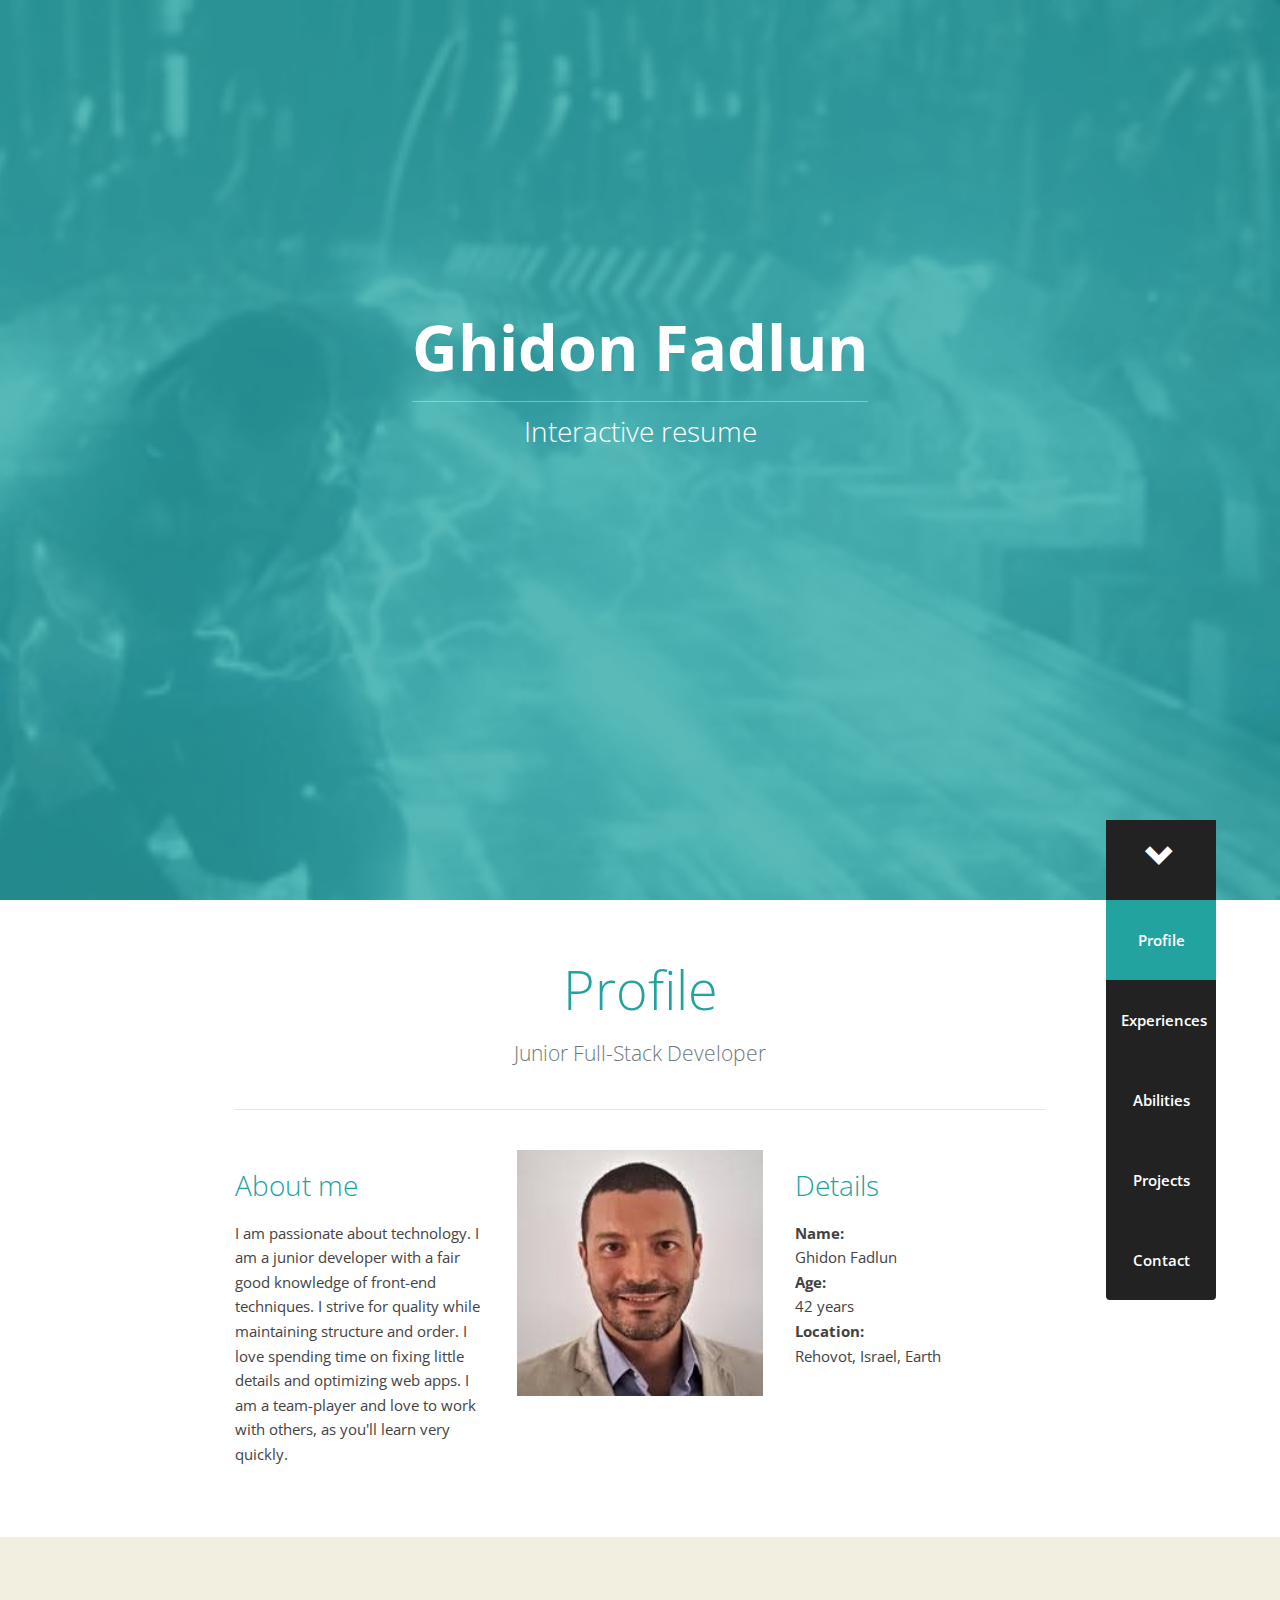
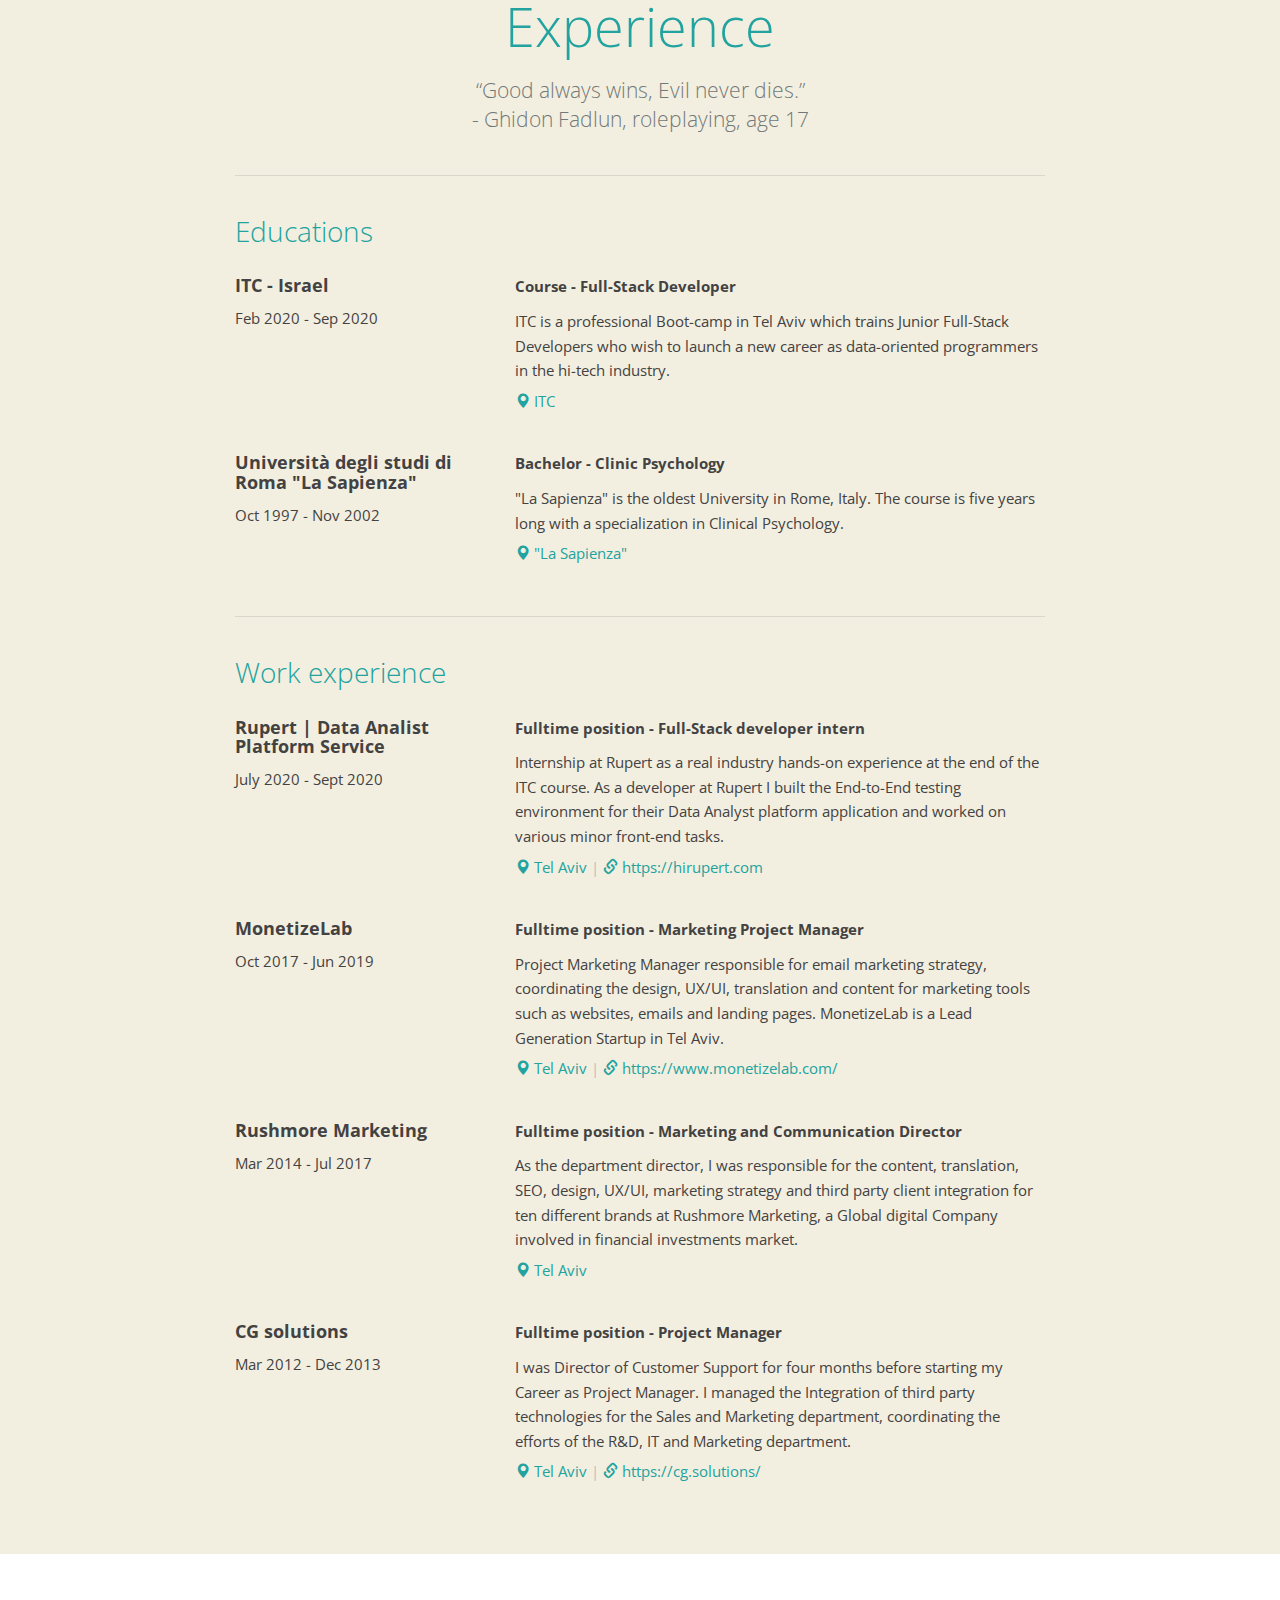
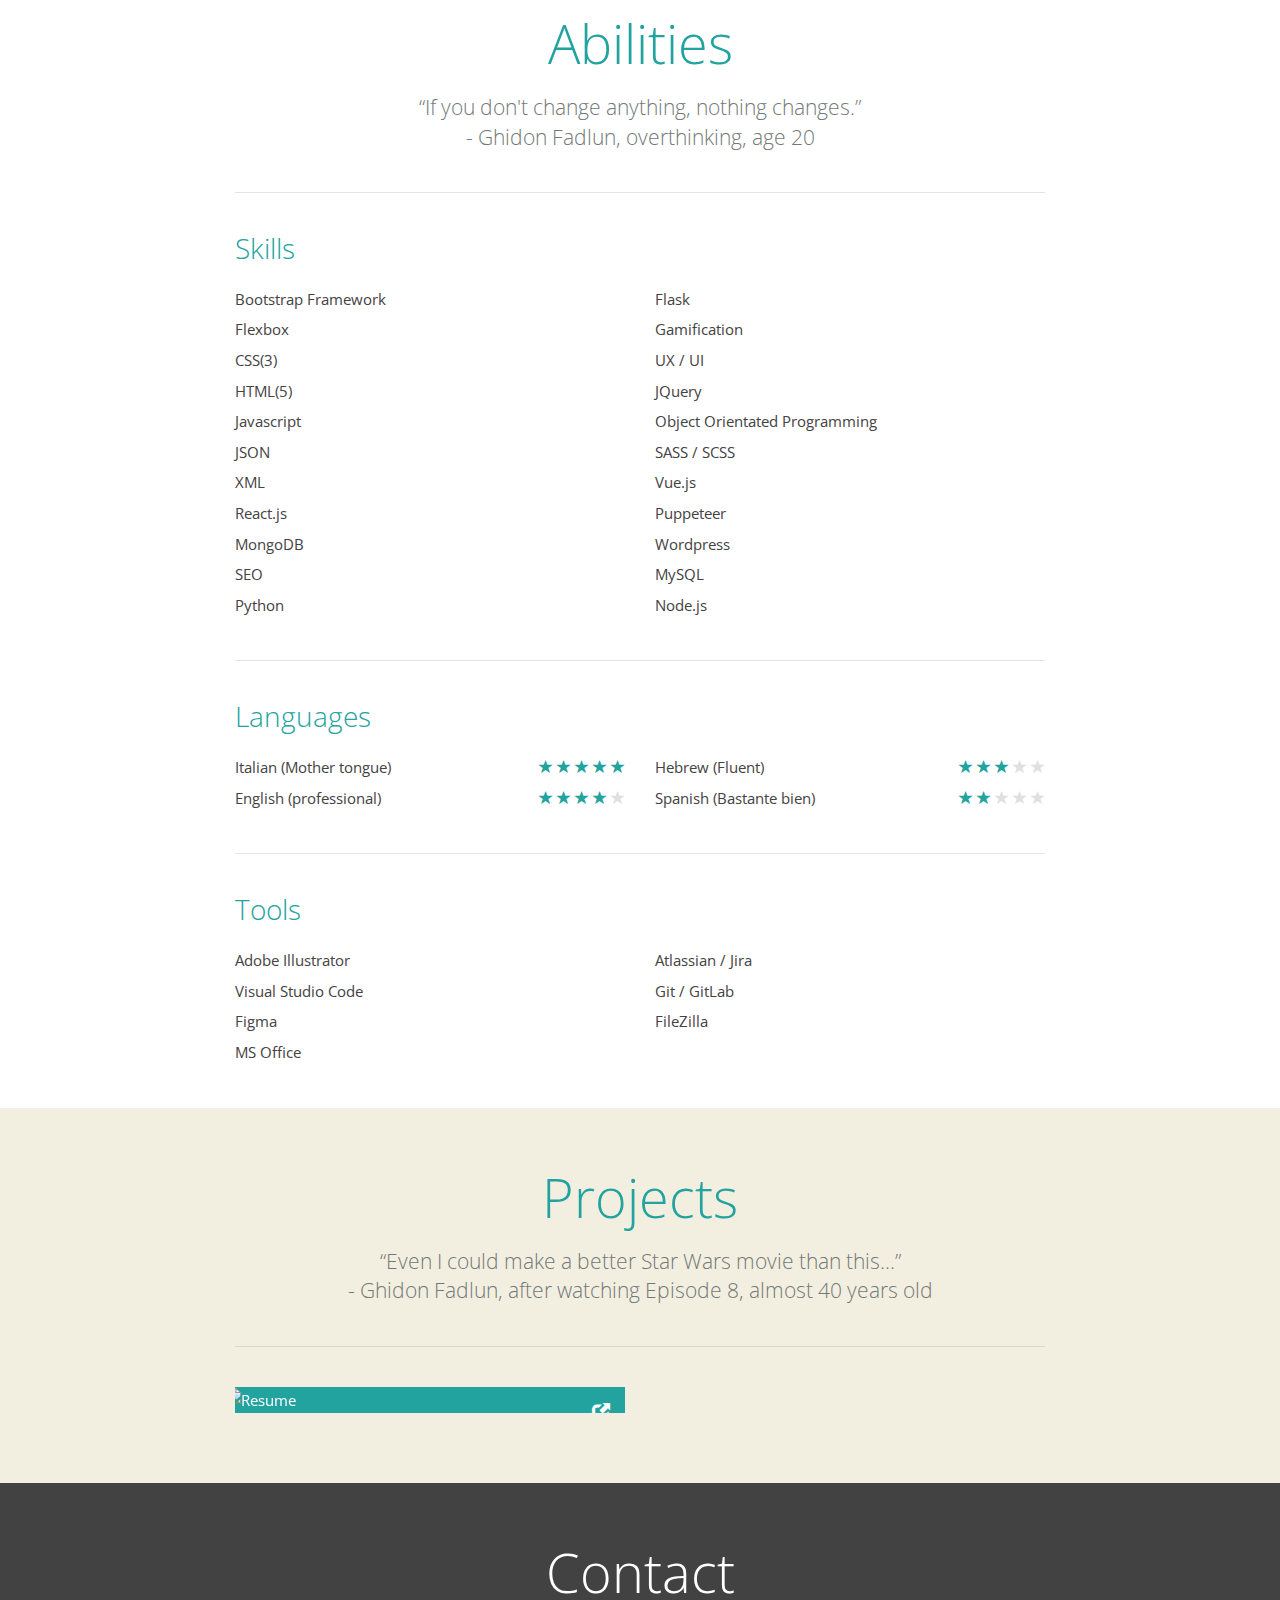
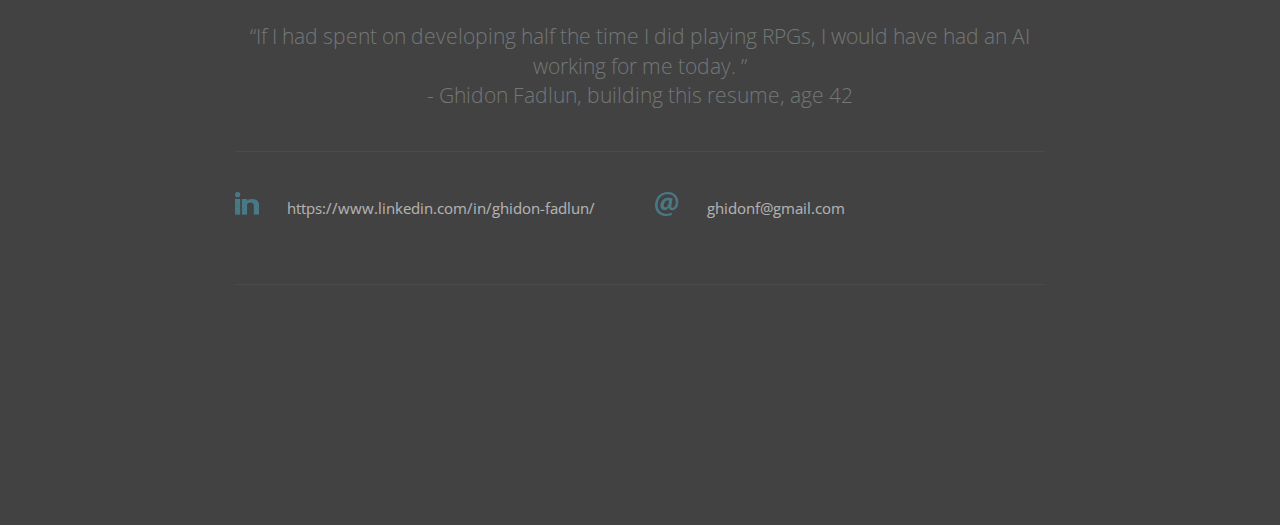
==== index.html @ 131c3e5d "removed self rating" ====
<!DOCTYPE html>
<html lang="en">
	<head>
		
		<meta http-equiv="content-type" content="text/html; charset=UTF-8" />
		<meta http-equiv="content-script-type" content="text/javascript" />
		<meta http-equiv="content-style-type" content="text/css" />
		<meta http-equiv="content-language" content="nl" />
		
		<meta name="viewport" content="width=device-width, initial-scale=1.0" />
		
		<meta name="author" content="Pascal van Gemert" />	
		<meta name="description" content="I'm Pascal van Gemert, a ninja webdeveloper / creative programmer with good knowledge of front-end technics." />
		<meta name="keywords" content="Pascal van Gemert, Interactive Resume, PHP programmer, Web developer, Startup, Interactive CV, Resume, CV, Whoopaa, HRMatches, Sanitairwinkel, Algorithms, PHP, MySQL, OOP" />
		<meta name="robots" content="index, follow" />
		<meta name="revisit-after" content="14 days" />
			
		<title>Ghidon - Full-Stack Developer - Interactive Resume</title>
		
		<!-- Bootstrap core CSS -->
		<link href="https://fonts.googleapis.com/css?family=Open+Sans:300,600,700" rel="stylesheet" type="text/css" />
		<link href="/css/bootstrap.min.css" rel="stylesheet" />
		<link href="/style.css" rel="stylesheet" />
		
		<link rel="shortcut icon" href="/favicon.ico" type="image/x-icon" />
		<link rel="icon" href="/favicon.ico" type="image/x-icon" />
		
		<!--[if lt IE 9]>
			<script src="/view/js/html5shiv.js"></script>
			<script src="/view/js/respond.min.js"></script>
		<![endif]-->
		
		
	</head>
	<body data-spy="scroll" data-target="#navbar-example">	 
		
			
		<div id="top" class="jumbotron" data-src="/images/D2Tc.gif" data-position="center right">
			<div class="container">
				<h1>Ghidon Fadlun</h1>
				<p class="lead">Interactive resume</p>
			</div>
			
			<div class="overlay"></div>
			
			<a href="#profile" class="scroll-down">	
				<span class="glyphicon glyphicon-chevron-down"></span>
			</a>
		</div>
		
		<nav class="navbar navbar-default" id="navbar-example" role="navigation">
			<!-- Brand and toggle get grouped for better mobile display -->
			<div class="navbar-header">
				<button type="button" class="navbar-toggle" data-toggle="collapse" data-target=".navbar-ex1-collapse">
					<span class="sr-only">Toggle navigation</span>
					<span class="icon-bar"></span>
					<span class="icon-bar"></span>
					<span class="icon-bar"></span>
				</button>
			</div>

			<!-- Collect the nav links, forms, and other content for toggling -->
			<div class="collapse navbar-collapse navbar-ex1-collapse">
				<ul class="nav navbar-nav">
					<li class="active"><a href="#profile">Profile</a></li>
					<li><a href="#experiences">Experiences</a></li>
					<li><a href="#abilities">Abilities</a></li>
										<li><a href="#projects">Projects</a></li>
					<li><a href="#contact">Contact</a></li>
				</ul>
			</div><!-- /.navbar-collapse -->
		</nav>
		
		<div class="background-white">
			<div id="profile" class="container">
				<h2>Profile</h2>
<p class="lead">Junior Full-Stack Developer</p>

<hr />

<div class="row">
	<div class="col-md-4">
		<h3>About me</h3>
		<p>
			I am passionate about technology. I am a junior developer with a fair good knowledge of front-end techniques. I strive for quality while maintaining structure and order. I love spending time on fixing little details and optimizing web apps. I am a team-player and love to work with others, as you'll learn very quickly.</p>
	</div>
	<div class="col-md-4 text-center">
		<img src="/images/Ghidon_Fadlun.png" alt="Ghidon Fadlun" width="246" height="246" />
	</div>
	<div class="col-md-4">
		<h3>Details</h3>
		<p>
			<strong>Name:</strong><br />
			Ghidon Fadlun<br />
			<strong>Age:</strong><br />
			42 years<br />
			<strong>Location:</strong><br />
			Rehovot, Israel, Earth		</p>
		
	</div>
</div>

			</div>	
		</div>	
		
		<div id="experiences" class="container">
			<h2>Experience</h2>
<p class="lead">
	&ldquo;Good always wins, Evil never dies.&rdquo;<br />- Ghidon Fadlun, roleplaying, age 17
</p>

<hr />

<!--<div class="alert alert-danger">
	<strong>Looking for an awesome new challenge somewhere in the neighborhood of Den Bosch or Amsterdam as a Creative PHP Web Developer. </strong>
</div>-->

<h3>Educations</h3>


<div class="experiences">

					
	<div class="experience row">
		<div class="col-md-4">
			<h4>ITC - Israel</h4>
			<p class="experience-period">
				Feb 2020				- 
				Sep 2020			</p>
		</div>
		<div class="col-md-8">
			<p>
				<strong>Course - Full-Stack Developer</strong>
				<span class="hidden-phone">
					ITC is a professional Boot-camp in Tel Aviv which trains Junior Full-Stack Developers who wish to launch a new career as data-oriented programmers in the hi-tech industry.</span>
				<span class="experience-details">
					<span class="location">
						<span class="glyphicon glyphicon-map-marker"></span>
						ITC					</span>
				</span>
			</p>
		</div>
	</div>
	
					
	<div class="experience row">
		<div class="col-md-4">
			<h4>Università degli studi di Roma "La Sapienza"</h4>
			<p class="experience-period">
				Oct 1997				- 
				Nov 2002			</p>
		</div>
		<div class="col-md-8">
			<p>
				<strong>Bachelor - Clinic Psychology</strong>
				<span class="hidden-phone">
                    "La Sapienza" is the oldest University in Rome, Italy. The course is five years long with a specialization in Clinical Psychology.
									</span>
				<span class="experience-details">
					<span class="location">
						<span class="glyphicon glyphicon-map-marker"></span>
						"La Sapienza"					</span>
				</span>
			</p>
		</div>
	</div>
	
</div>
	
	

<hr />

<h3>Work experience</h3>


<div class="experiences">

					
	<div class="experience row">
		<div class="col-md-4">
			<h4>Rupert | Data Analist Platform Service</h4>
			<p class="experience-period">
				July 2020				- 
				Sept 2020			</p>
		</div>
		<div class="col-md-8">
			<p>
				<strong>Fulltime position - Full-Stack developer intern</strong>
				<span class="hidden-phone">
					Internship at Rupert as a real industry hands-on experience at the end of the ITC course. As a developer at Rupert I built the End-to-End testing environment for their Data Analyst platform application and worked on various minor front-end tasks. 				</span>
				<span class="experience-details">
					<span class="location">
						<span class="glyphicon glyphicon-map-marker"></span>
						Tel Aviv					</span>
					
										
					<span class="seperator">|</span>
					<span class="link">
						<span class="glyphicon glyphicon-link"></span>
						<a href="https://hirupert.com" target="_blank">https://hirupert.com</a>
					</span>
					
										
				</span>
			</p>
		</div>
	</div>
	
					
	<div class="experience row">
		<div class="col-md-4">
			<h4>MonetizeLab</h4>
			<p class="experience-period">
				Oct 2017				- 
				Jun 2019			</p>
		</div>
		<div class="col-md-8">
			<p>
				<strong>Fulltime position - Marketing Project Manager</strong>
				<span class="hidden-phone">
					Project Marketing Manager responsible for email marketing strategy, coordinating the design, UX/UI, translation and content for marketing tools such as websites, emails and landing pages. MonetizeLab is a Lead Generation Startup in Tel Aviv.				</span>
				<span class="experience-details">
					<span class="location">
						<span class="glyphicon glyphicon-map-marker"></span>
						Tel Aviv					</span>
					
										
					<span class="seperator">|</span>
					<span class="link">
						<span class="glyphicon glyphicon-link"></span>
						<a href="https://www.monetizelab.com/" target="_blank">https://www.monetizelab.com/</a>
					</span>
					
										
				</span>
			</p>
		</div>
	</div>
	
					
	<div class="experience row">
		<div class="col-md-4">
			<h4>Rushmore Marketing</h4>
			<p class="experience-period">
				Mar 2014				- 
				Jul 2017			</p>
		</div>
		<div class="col-md-8">
			<p>
				<strong>Fulltime position - Marketing and Communication Director</strong>
				<span class="hidden-phone">
					As the department director, I was responsible for the content, translation, SEO, design, UX/UI, marketing strategy and third party client integration for ten different brands at Rushmore Marketing, a Global digital Company involved in financial investments market.				</span>
				<span class="experience-details">
					<span class="location">
						<span class="glyphicon glyphicon-map-marker"></span>
						Tel Aviv					</span>
					
										
					<!-- <span class="seperator">|</span>
					<span class="link">
						<span class="glyphicon glyphicon-link"></span>
						<a href="https://digital.caviarcontent.com/" target="_blank">https://digital.caviarcontent.com/</a>
					</span> -->
					
										
				</span>
			</p>
		</div>
	</div>

	<div class="experience row">
		<div class="col-md-4">
			<h4>CG solutions</h4>
			<p class="experience-period">
				Mar 2012				- 
				Dec 2013			</p>
		</div>
		<div class="col-md-8">
			<p>
				<strong>Fulltime position - Project Manager</strong>
				<span class="hidden-phone">
					I was Director of Customer Support for four months before starting my Career as Project Manager. I managed the Integration of third party technologies for the Sales and Marketing department, coordinating the efforts of the R&D, IT and Marketing department.			</span>
				<span class="experience-details">
					<span class="location">
						<span class="glyphicon glyphicon-map-marker"></span>
						Tel Aviv					</span>
					
										
					<span class="seperator">|</span>
					<span class="link">
						<span class="glyphicon glyphicon-link"></span>
						<a href="https://cg.solutions/" target="_blank">https://cg.solutions/</a>
					</span>
					
										
				</span>
			</p>
		</div>
	</div>


</div>
	
		</div>
		
		<div class="background-white">
			<div id="abilities" class="container">
				<h2>Abilities</h2>
<p class="lead">
	&ldquo;If you don't change anything, nothing changes.&rdquo;<br />- Ghidon Fadlun, overthinking, age 20
</p>

<hr />

<h3>Skills</h3>

<div class="row">

		
	<div class="col-md-6">
		<ul class="no-bullets">
		
				
			<li>
				<span class="ability-title">Bootstrap Framework</span>
				<!-- <span class="ability-score">
				
								
					<span class="glyphicon glyphicon-star filled"></span>
					
								
					<span class="glyphicon glyphicon-star filled"></span>
					
								
					<span class="glyphicon glyphicon-star filled"></span>
					
								
					<span class="glyphicon glyphicon-star filled"></span>
					
								
					<span class="glyphicon glyphicon-star filled"></span>
					
									
				</span> -->
			</li>

			<li>
				<span class="ability-title">Flexbox</span>
				<!-- <span class="ability-score">
				
								
					<span class="glyphicon glyphicon-star filled"></span>
					
								
					<span class="glyphicon glyphicon-star filled"></span>
					
								
					<span class="glyphicon glyphicon-star filled"></span>
					
								
					<span class="glyphicon glyphicon-star filled"></span>
					
								
					<span class="glyphicon glyphicon-star filled"></span>
					
									
				</span> -->
			</li>
			
					
				
			<li>
				<span class="ability-title">CSS(3)</span>
				<!-- <span class="ability-score">
				
								
					<span class="glyphicon glyphicon-star filled"></span>
					
								
					<span class="glyphicon glyphicon-star filled"></span>
					
								
					<span class="glyphicon glyphicon-star filled"></span>
					
								
					<span class="glyphicon glyphicon-star filled"></span>
					
								
					<span class="glyphicon glyphicon-star filled"></span>
					
									
				</span> -->
			</li>
			
					
				
			<li>
				<span class="ability-title">HTML(5)</span>
				<!-- <span class="ability-score">
				
								
					<span class="glyphicon glyphicon-star filled"></span>
					
								
					<span class="glyphicon glyphicon-star filled"></span>
					
								
					<span class="glyphicon glyphicon-star filled"></span>
					
								
					<span class="glyphicon glyphicon-star filled"></span>
					
								
					<span class="glyphicon glyphicon-star filled"></span>
					
									
				</span> -->
			</li>

			<li>
				<span class="ability-title">Javascript</span>
				<!-- <span class="ability-score">
				
								
					<span class="glyphicon glyphicon-star filled"></span>
					
								
					<span class="glyphicon glyphicon-star filled"></span>
					
								
					<span class="glyphicon glyphicon-star filled"></span>
					
								
					<span class="glyphicon glyphicon-star filled"></span>
					
								
					<span class="glyphicon glyphicon-star "></span>
					
									
				</span> -->
			</li>
			
					
				
			<li>
				<span class="ability-title">JSON</span>
				<!-- <span class="ability-score">
				
								
					<span class="glyphicon glyphicon-star filled"></span>
					
								
					<span class="glyphicon glyphicon-star filled"></span>
					
								
					<span class="glyphicon glyphicon-star filled"></span>
					
								
					<span class="glyphicon glyphicon-star filled"></span>
					
								
					<span class="glyphicon glyphicon-star "></span>
					
									
				</span> -->
			</li>
			
			<li>
				<span class="ability-title">XML</span>
				<!-- <span class="ability-score">
				
								
					<span class="glyphicon glyphicon-star filled"></span>
					
								
					<span class="glyphicon glyphicon-star filled"></span>
					
								
					<span class="glyphicon glyphicon-star filled"></span>
					
								
					<span class="glyphicon glyphicon-star filled"></span>
					
								
					<span class="glyphicon glyphicon-star "></span>
					
									
				</span> -->
			</li>	

			<li>
				<span class="ability-title">React.js</span>
				<!-- <span class="ability-score">
				
								
					<span class="glyphicon glyphicon-star filled"></span>
					
								
					<span class="glyphicon glyphicon-star filled"></span>
					
								
					<span class="glyphicon glyphicon-star filled"></span>
					
								
					<span class="glyphicon glyphicon-star filled"></span>
					
								
					<span class="glyphicon glyphicon-star "></span>
					
									
				</span> -->
			</li>

			<li>
				<span class="ability-title">MongoDB</span>
				<!-- <span class="ability-score">
				
								
					<span class="glyphicon glyphicon-star filled"></span>
					
								
					<span class="glyphicon glyphicon-star filled"></span>
					
								
					<span class="glyphicon glyphicon-star filled"></span>
					
								
					<span class="glyphicon glyphicon-star filled"></span>
					
								
					<span class="glyphicon glyphicon-star "></span>
					
									
				</span> -->
			</li>

			<li>
				<span class="ability-title">SEO</span>
				<!-- <span class="ability-score">
				
								
					<span class="glyphicon glyphicon-star filled"></span>
					
								
					<span class="glyphicon glyphicon-star filled"></span>
					
								
					<span class="glyphicon glyphicon-star filled"></span>
					
								
					<span class="glyphicon glyphicon-star filled"></span>
					
								
					<span class="glyphicon glyphicon-star "></span>
					
									
				</span> -->
			</li>
			
			<li>
				<span class="ability-title">Python</span>
				<!-- <span class="ability-score">
				
								
					<span class="glyphicon glyphicon-star filled"></span>
					
								
					<span class="glyphicon glyphicon-star filled"></span>
					
								
					<span class="glyphicon glyphicon-star filled"></span>
					
								
					<span class="glyphicon glyphicon-star filled"></span>
					
								
					<span class="glyphicon glyphicon-star "></span>
					
									
				</span> -->
			</li>

			
			
			
				
					
				
			
			
					
				
			
			
			
		</ul>
	</div>
	<div class="col-md-6">
		<ul class="no-bullets">
			
			<li>
				<span class="ability-title">Flask</span>
				<!-- <span class="ability-score">
				
								
					<span class="glyphicon glyphicon-star filled"></span>
					
								
					<span class="glyphicon glyphicon-star filled"></span>
					
								
					<span class="glyphicon glyphicon-star filled"></span>
					
								
					<span class="glyphicon glyphicon-star filled"></span>
					
								
					<span class="glyphicon glyphicon-star "></span>
					
									
				</span> -->
			</li>

			<li>
				<span class="ability-title">Gamification</span>
				<!-- <span class="ability-score">
				
								
					<span class="glyphicon glyphicon-star filled"></span>
					
								
					<span class="glyphicon glyphicon-star filled"></span>
					
								
					<span class="glyphicon glyphicon-star filled"></span>
					
								
					<span class="glyphicon glyphicon-star filled"></span>
					
								
					<span class="glyphicon glyphicon-star "></span>
					
									
				</span> -->
			</li>
			

			<li>
				<span class="ability-title">UX / UI</span>
				<!-- <span class="ability-score">
				
								
					<span class="glyphicon glyphicon-star filled"></span>
					
								
					<span class="glyphicon glyphicon-star filled"></span>
					
								
					<span class="glyphicon glyphicon-star filled"></span>
					
								
					<span class="glyphicon glyphicon-star filled"></span>
					
								
					<span class="glyphicon glyphicon-star "></span>
					
									
				</span> -->
			</li>
			
			<li>
				<span class="ability-title">JQuery</span>
				<!-- <span class="ability-score">
				
								
					<span class="glyphicon glyphicon-star filled"></span>
					
								
					<span class="glyphicon glyphicon-star filled"></span>
					
								
					<span class="glyphicon glyphicon-star filled"></span>
					
								
					<span class="glyphicon glyphicon-star "></span>
					
								
					<span class="glyphicon glyphicon-star "></span>
					
									
				</span> -->
			</li>
			
			
			

			<li>
				<span class="ability-title">Object Orientated Programming</span>
				<!-- <span class="ability-score">
				
								
					<span class="glyphicon glyphicon-star filled"></span>
					
								
					<span class="glyphicon glyphicon-star filled"></span>
					
								
					<span class="glyphicon glyphicon-star filled"></span>
					
								
					<span class="glyphicon glyphicon-star "></span>
					
								
					<span class="glyphicon glyphicon-star "></span>
					
									
				</span> -->
			</li>
			
					
				
			<li>
				<span class="ability-title">SASS / SCSS</span>
				<!-- <span class="ability-score">
				
								
					<span class="glyphicon glyphicon-star filled"></span>
					
								
					<span class="glyphicon glyphicon-star filled"></span>
					
								
					<span class="glyphicon glyphicon-star filled"></span>
					
								
					<span class="glyphicon glyphicon-star "></span>
					
								
					<span class="glyphicon glyphicon-star "></span>
					
									
				</span> -->
			</li>
			
			<li>
				<span class="ability-title">Vue.js</span>
				<!-- <span class="ability-score">
				
								
					<span class="glyphicon glyphicon-star filled"></span>
					
								
					<span class="glyphicon glyphicon-star filled"></span>
					
								
					<span class="glyphicon glyphicon-star filled"></span>
					
								
					<span class="glyphicon glyphicon-star "></span>
					
								
					<span class="glyphicon glyphicon-star "></span>
					
									
				</span> -->
			</li>
					
			<li>
				<span class="ability-title">Puppeteer</span>
				<!-- <span class="ability-score">
				
								
					<span class="glyphicon glyphicon-star filled"></span>
					
								
					<span class="glyphicon glyphicon-star filled"></span>
					
								
					<span class="glyphicon glyphicon-star "></span>
					
								
					<span class="glyphicon glyphicon-star "></span>
					
								
					<span class="glyphicon glyphicon-star "></span>
					
									
				</span> -->
			</li>	
		
			
				
			<li>
				<span class="ability-title">Wordpress</span>
				<!-- <span class="ability-score">
				
								
					<span class="glyphicon glyphicon-star filled"></span>
					
								
					<span class="glyphicon glyphicon-star filled"></span>
					
								
					<span class="glyphicon glyphicon-star "></span>
					
								
					<span class="glyphicon glyphicon-star "></span>
					
								
					<span class="glyphicon glyphicon-star "></span>
					
									
				</span> -->
			</li>
			
			
				
			

			<li>
				<span class="ability-title">MySQL</span>
				<!-- <span class="ability-score">
				
								
					<span class="glyphicon glyphicon-star filled"></span>
					
								
					<span class="glyphicon glyphicon-star filled"></span>
					
								
					<span class="glyphicon glyphicon-star "></span>
					
								
					<span class="glyphicon glyphicon-star "></span>
					
								
					<span class="glyphicon glyphicon-star "></span>
					
									
				</span> -->
			</li>

			<li>
				<span class="ability-title">Node.js</span>
				<!-- <span class="ability-score">
				
								
					<span class="glyphicon glyphicon-star filled"></span>
					
								
					<span class="glyphicon glyphicon-star filled"></span>
					
								
					<span class="glyphicon glyphicon-star "></span>
					
								
					<span class="glyphicon glyphicon-star "></span>
					
								
					<span class="glyphicon glyphicon-star "></span>
					
									
				</span> -->
			</li>
			
			
				
		</ul>
	</div>
	
		
</div>


<hr />

<h3>Languages</h3>

<div class="row">

		
	<div class="col-md-6">
		<ul class="no-bullets">
		
				
			<li>
				<span class="ability-title">Italian (Mother tongue)</span>
				<span class="ability-score">
				
								
					<span class="glyphicon glyphicon-star filled"></span>
					
								
					<span class="glyphicon glyphicon-star filled"></span>
					
								
					<span class="glyphicon glyphicon-star filled"></span>
					
								
					<span class="glyphicon glyphicon-star filled"></span>
					
								
					<span class="glyphicon glyphicon-star filled"></span>
					
									
				</span>
			</li>
			
					
				
			<li>
				<span class="ability-title">English (professional)</span>
				<span class="ability-score">
				
								
					<span class="glyphicon glyphicon-star filled"></span>
					
								
					<span class="glyphicon glyphicon-star filled"></span>
					
								
					<span class="glyphicon glyphicon-star filled"></span>
					
								
					<span class="glyphicon glyphicon-star filled"></span>
					
								
					<span class="glyphicon glyphicon-star "></span>
					
									
				</span>
			</li>
			
			 
			
		</ul>
	</div>
	<div class="col-md-6">
		<ul class="no-bullets">
			
					
				
			<li>
				<span class="ability-title">Hebrew (Fluent)</span>
				<span class="ability-score">
				
								
					<span class="glyphicon glyphicon-star filled"></span>
					
								
					<span class="glyphicon glyphicon-star filled"></span>
					
								
					<span class="glyphicon glyphicon-star filled"></span>
					
								
					<span class="glyphicon glyphicon-star "></span>
					
								
					<span class="glyphicon glyphicon-star "></span>
					
									
				</span>
			</li>
			
					
				
			<li>
				<span class="ability-title">Spanish (Bastante bien)</span>
				<span class="ability-score">
				
								
					<span class="glyphicon glyphicon-star filled"></span>
					
								
					<span class="glyphicon glyphicon-star filled"></span>
					
								
					<span class="glyphicon glyphicon-star "></span>
					
								
					<span class="glyphicon glyphicon-star "></span>
					
								
					<span class="glyphicon glyphicon-star "></span>
					
									
				</span>
			</li>
			
					
				
		</ul>
	</div>
	
		
</div>

<hr />

<h3>Tools</h3>

<div class="row">
		
	<div class="col-md-6">
		<ul class="no-bullets">
			
			<li>
				<span class="ability-title">Adobe Illustrator</span>
				<!-- <span class="ability-score">
				
								
					<span class="glyphicon glyphicon-star filled"></span>
					
								
					<span class="glyphicon glyphicon-star filled"></span>
					
								
					<span class="glyphicon glyphicon-star filled"></span>
					
								
					<span class="glyphicon glyphicon-star filled"></span>
					
								
					<span class="glyphicon glyphicon-star "></span>
					
									
				</span> -->
			</li>
				
			
			
			<li>
				<span class="ability-title">Visual Studio Code</span>
				<!-- <span class="ability-score">
				
								
					<span class="glyphicon glyphicon-star filled"></span>
					
								
					<span class="glyphicon glyphicon-star filled"></span>
					
								
					<span class="glyphicon glyphicon-star filled"></span>
					
								
					<span class="glyphicon glyphicon-star filled"></span>
					
								
					<span class="glyphicon glyphicon-star "></span>
					
									
				</span> -->
			</li>

			<li>
				<span class="ability-title">Figma</span>
				<!-- <span class="ability-score">
				
								
					<span class="glyphicon glyphicon-star filled"></span>
					
								
					<span class="glyphicon glyphicon-star filled"></span>
					
								
					<span class="glyphicon glyphicon-star filled"></span>
					
								
					<span class="glyphicon glyphicon-star filled"></span>
					
								
					<span class="glyphicon glyphicon-star "></span>
					
									
				</span> -->
			</li>
			
			<li>
				<span class="ability-title">MS Office</span>
				<!-- <span class="ability-score">
				
								
					<span class="glyphicon glyphicon-star filled"></span>
					
								
					<span class="glyphicon glyphicon-star filled"></span>
					
								
					<span class="glyphicon glyphicon-star filled"></span>
					
								
					<span class="glyphicon glyphicon-star filled"></span>
					
								
					<span class="glyphicon glyphicon-star "></span>
					
									
				</span> -->
			</li>
			
			 
			
		</ul>
	</div>
	<div class="col-md-6">
		<ul class="no-bullets">
			
					
				
			

			<li>
				<span class="ability-title">Atlassian / Jira</span>
				<!-- <span class="ability-score">
				
								
					<span class="glyphicon glyphicon-star filled"></span>
					
								
					<span class="glyphicon glyphicon-star filled"></span>
					
								
					<span class="glyphicon glyphicon-star filled"></span>
					
								
					<span class="glyphicon glyphicon-star filled"></span>
					
								
					<span class="glyphicon glyphicon-star "></span>
					
									
				</span> -->
			</li>

			<li>
				<span class="ability-title">Git / GitLab</span>
				<!-- <span class="ability-score">
				
								
					<span class="glyphicon glyphicon-star filled"></span>
					
								
					<span class="glyphicon glyphicon-star filled"></span>
					
								
					<span class="glyphicon glyphicon-star filled"></span>
					
								
					<span class="glyphicon glyphicon-star filled"></span>
					
								
					<span class="glyphicon glyphicon-star "></span>
					
									
				</span> -->
			</li>

			
			<li>
				<span class="ability-title">FileZilla</span>
				<!-- <span class="ability-score">
				
								
					<span class="glyphicon glyphicon-star filled"></span>
					
								
					<span class="glyphicon glyphicon-star filled"></span>
					
								
					<span class="glyphicon glyphicon-star filled"></span>
					
								
					<span class="glyphicon glyphicon-star "></span>
					
								
					<span class="glyphicon glyphicon-star "></span>
					
									
				</span> -->
			</li>
					
				
			
			
					
				
		</ul>
	</div>
	
	</div>			</div>
		</div>
		
				
		<div id="projects" class="container">
			<h2>Projects</h2>
<p class="lead">
	&ldquo;Even I could make a better Star Wars movie than this...&rdquo;<br />- Ghidon Fadlun, after watching Episode 8, almost 40 years old
</p>

<hr />


<div class="row">

		
	<div class="col-md-6 col-sm-12 col-xs-12">
		<figure class="effect">
			<img src="/images/Resume.png" alt="Resume" />
			
			<figcaption>
				<h3>This Resume</h3>
				<p>I needed an Interactive Resume, and here you have it.</p>
				<p><strong>Tags:</strong> <br />HTML, CSS, Bootstrap</p>
				<a href="https://ghidon-resume.netlify.app/" target="_blank">View more</a>
				<span class="icon">
					<span class="glyphicon glyphicon-new-window"></span>
				</span>
			</figcaption> 
		</figure>
	</div>

	

		
	

		
</div>
	
		</div>
		
		<div class="background-gray">
			<div id="contact" class="container">
				<h2>Contact</h2>
<p class="lead">
	&ldquo;If I had spent on developing half the time I did playing RPGs, I would have had an AI working for me today. &rdquo;<br />- Ghidon Fadlun, building this resume, age 42
</p>

<hr />

<div class="row">
	<div class="col-md-6">
		<ul class="no-bullets">
			
			<li>
				<a href="https://www.linkedin.com/in/ghidon-fadlun/" target="_blank">
					<span class="icon icon-linkedin"></span>
					https://www.linkedin.com/in/ghidon-fadlun/				</a>
			</li>
		</ul>
	</div>
	<div class="col-md-6">
		<ul class="no-bullets">
			<!--<li>
				<a href="javascript:void(0);">
					<span class="icon icon-skype"></span>
					pascalvgemert				</a>
			</li>-->
			<li>
				<a href="mailto:moc.liamg@fnodihg">
					<span class="icon icon-email"></span>
					<span style="unicode-bidi:bidi-override; direction: rtl;">
						moc.liamg@fnodihg				</span>
				</a>
			</li>
		</ul>
	</div>
</div>

<hr />

			</div>
		</div>
		
	<!-- /.modal -->		
		<!-- Bootstrap core JavaScript -->
		<script type="text/javascript" src="https://ajax.googleapis.com/ajax/libs/jquery/1.10.2/jquery.min.js"></script>
		<script type="text/javascript" src="/js/script.js"></script>
		<script type="text/javascript" src="/js/bootstrap.min.js"></script>
		
		
	
	</body>
</html>
---- style.css ----
html,
body {
  color: #434242;
  font-family: "Open Sans", sans-serif !important;
  height: 100%;
}

body {
  background: #f3efe0;
  font-size: 15px;
  line-height: 1.64;
}

h1,
h2,
h3,
h4,
h5,
h6,
.h1,
.h2,
.h3,
.h4,
.h5,
.h6,
strong,
b {
  font-family: "Open Sans", sans-serif !important;
  margin-bottom: 20px;
}

h1,
h4 {
  font-weight: 700;
  margin-bottom: 10px;
}

h2,
h3 {
  font-weight: 300;
  color: #22a39f;
}

h2 {
  font-size: 54px;
  text-align: center;
}

h3 {
  font-size: 28px;
}

p.lead {
  text-align: center;
  color: #727878;
}

p.lead a {
  color: #ffffff;
  text-decoration: underline;
}

p.lead a:hover {
  text-decoration: none;
}

ul.no-bullets {
  list-style-type: none;
  margin: 0px;
  padding: 0px;
}

hr {
  margin: 40px 0px;
  border-color: #727878;
  opacity: 0.2;
  filter: alpha(opacity=20);
}

.project-referal {
  margin-top: 40px;
}

.project-referal p {
  font-style: italic;
  color: #999999;
}

.btn-primary {
  background-color: #22a39f;
  border-color: #1c8784;
}

.btn-primary:hover {
  background-color: #1c8784;
  border-color: #1c8784;
}

.icon {
  display: inline-block;
  background: url(/images/linkedin.png) no-repeat;
  height: 32px;
  width: 32px;
}

.icon.icon-linkedin {
  background-position: 0px 0px;
}

.icon.icon-email {
  background: url(/images/email.png) no-repeat;
}

.jumbotron {
  background: no-repeat center right fixed url(/images/D2Tc.gif);
  -webkit-background-size: 100%;
  -moz-background-size: 100%;
  -o-background-size: 100%;
  background-size: 100%;
  -webkit-background-size: cover;
  -moz-background-size: cover;
  -o-background-size: cover;
  background-size: cover;
  -ms-filter: "progid:DXImageTransform.Microsoft.AlphaImageLoader(src='/images/D2Tc.gif', sizingMethod='scale')";
  filter: progid: DXImageTransform.Microsoft.AlphaImageLoader(src='/images/D2Tc.gif', sizingMethod='scale');
  margin-bottom: 0px;
  padding: 0px;
}

/*.jumbotron:before { 
	border: 1px solid #FFFFFF;
	bottom: 30px;
	content: "";
	left: 30px;
	position: absolute;
	right: 30px;
	top: 30px;
}*/

.jumbotron .overlay {
  background-color: #22a39f;
  position: absolute;
  top: 0px;
  bottom: 0px;
  left: 0px;
  right: 0px;
  opacity: 0.75;
  filter: alpha(opacity=75);
  z-index: 2;
}

.jumbotron .container {
  position: relative;
  top: 28%;
  z-index: 4;
  text-align: center;
}

.jumbotron .container > * {
  text-align: center;
  color: #ffffff;
}

.jumbotron .container h1 {
  padding-bottom: 20px;
  border-bottom: 1px solid #ffffff;
  border-bottom-color: rgba(255, 255, 255, 0.35);
  display: inline-block;
}

.jumbotron .container .lead {
  font-size: 28px;
}

.jumbotron .scroll-down {
  height: 80px;
  width: 110px;
  display: block;
  position: absolute;
  bottom: 0px;
  right: 5%;
  background-color: #222222;
  text-align: center;
  z-index: 6;
}

.jumbotron .scroll-down .glyphicon {
  color: #ffffff;
  font-size: 30px;
  padding-right: 2px;
  padding-top: 20px;
  animation-name: wiggle;
  animation-duration: 1.2s;
  animation-timing-function: linear;
  animation-iteration-count: infinite;
  animation-direction: normal;
}

.jumbotron .scroll-down:hover .glyphicon {
  padding-top: 25px;
}

.navbar {
  border: 0px;
  background-color: #222222;
  position: absolute;
  top: 100%;
  right: 5%;
  width: 110px;
  z-index: 999;
}

.navbar .navbar-collapse {
  padding: 0px;
  max-height: none;
}

.navbar .navbar-nav {
  float: none;
}

.navbar-nav {
  margin: 0px;
}

.navbar .nav > li {
  display: block;
  float: none;
  height: 80px;
}

.navbar .nav > li a {
  display: block;
  height: 80px;
  text-align: center;
  padding-top: 30px;
  font-weight: 600;
  color: #ffffff;
}

.navbar .nav > li a:hover,
.navbar .nav > li a:focus {
  color: #999999;
}

.navbar-default .navbar-nav > .active > a,
.navbar-default .navbar-nav > .active > a:hover,
.navbar-default .navbar-nav > .active > a:focus {
  background: #22a39f;
  color: #ffffff;
}

.navbar-default .navbar-toggle:hover .icon-bar,
.navbar-default .navbar-toggle:focus .icon-bar {
  background: #222222;
}

.fixed .navbar {
  position: fixed;
  top: 60px;
}

.background-white {
  background: #ffffff;
}

.background-gray {
  background: #434242;
}

.container {
  max-width: 1280px;
  padding: 40px 180px;
}

#profile .row > div {
  margin-bottom: 20px;
}

#profile .row > div img {
  width: 100%;
  max-width: 246px;
  height: auto;
}

#experiences .experience {
  margin-bottom: 20px;
}

#experiences .experience p > strong {
  display: block;
  padding-top: 8px;
  margin-bottom: 10px;
}

#experiences .experience .experience-details {
  display: block;
  margin-top: 6px;
}

#experiences .experience .experience-details * {
  color: #22a39f;
}

#experiences .experience .experience-details .seperator {
  color: #bcbcbc;
}

#abilities ul > li {
  min-height: 30px;
  padding: 3px 0px;
}

#abilities ul > li:hover {
  background: #f2f2f2;
}

#abilities ul > li .ability-title {
  display: inline-block;
  width: 60%;
}

#abilities ul > li .ability-score {
  float: right;
}

#abilities ul > li .ability-score .glyphicon {
  color: #dfe0e0;
  font-size: 14px;
  -webkit-transition: all 0.3s;
  -moz-transition: all 0.3s;
  -o-transition: all 0.3s;
  transition: all 0.3s;
}

#abilities ul > li .ability-score .glyphicon.filled {
  color: #22a39f;
}

#abilities ul > li:hover .ability-score .glyphicon {
  margin-left: 2px;
}

#interests .left {
  float: left;
}

#interests .right {
  float: right;
}

#interests img {
  width: 80%;
  height: auto;
}

#interests .right img {
  float: right;
}

#interests .interest-content {
  padding: 40px 0px;
}

#interests .row:hover .left img {
  -webkit-transform: rotate(-12deg);
  -moz-transform: rotate(-12deg);
  -ms-transform: rotate(-12deg);
  -o-transform: rotate(-12deg);
}

#interests .row:hover .right img {
  -webkit-transform: rotate(12deg);
  -moz-transform: rotate(12deg);
  -ms-transform: rotate(12deg);
  -o-transform: rotate(12deg);
}

/* #projects .row { margin: 0px; } // bootstrap 3.1- hack */

#projects .row > div {
  margin-bottom: 30px;
}

#projects figure {
  position: relative;
  overflow: hidden;
}

#projects figure h3 {
  color: #fff;
  font-weight: 600;
  margin-bottom: 5px;
}

#projects figure p > strong {
  width: 60px;
  display: inline-block;
  margin: 0px;
}

#projects figure img {
  width: 110%;
}

#projects figure figcaption {
  padding: 20px 30px;
  position: absolute;
  top: 0px;
  left: 0px;
  height: 100%;
  width: 100%;
}

#projects figure a {
  z-index: 1000;
  text-indent: 200%;
  white-space: nowrap;
  font-size: 0;
  opacity: 0;
  position: absolute;
  top: 0px;
  left: 0px;
  height: 100%;
  width: 100%;
}

#projects figure .icon {
  background: #22a39f;
  position: absolute;
  top: 0px;
  right: 0px;
  width: 48px;
  height: 48px;
}

#projects figure .icon span {
  font-size: 18px;
  line-height: 18px;
  padding: 15px;
}

#contact {
  padding-bottom: 200px;
}

#contact h2,
#contact .row * {
  color: #ffffff;
}

#contact a {
  display: block;
  line-height: 32px;
  margin-bottom: 20px;
  opacity: 0.6;
  filter: alpha(opacity=60);
}

#contact a .icon {
  float: left;
  margin-right: 20px;
}

#contact a:hover {
  opacity: 1;
  filter: alpha(opacity=100);
  text-decoration: none;
}

.opl {
  position: absolute;
  top: 100px;
  left: 0px;
  z-index: 99999;
}

.opl a {
  width: 73px;
  height: 56px;
  text-indent: -9999px;
  display: block;
  background: url("https://s3.amazonaws.com/onepagelove/one-page-love-award.png")
    no-repeat;
}

@media (max-width: 1200px) {
  #interests .interest-content {
    padding: 20px 0px;
  }
}

@media (max-width: 767px) {
  .jumbotron:before {
    bottom: 100px;
    left: 20px;
    right: 20px;
    top: 20px;
  }
  .jumbotron .container {
    top: 20%;
    padding-top: 0px;
  }
  .jumbotron .scroll-down {
    width: 100%;
    right: 0px;
  }
  .navbar {
    left: 0px;
    width: 100%;
  }
  .navbar .nav > li {
    height: 60px;
  }
  .navbar .nav > li a {
    height: 60px;
    text-align: center;
    padding-top: 20px;
    font-weight: 600;
    color: #ffffff;
  }
  .fixed .navbar {
    top: 0px;
  }
  .container {
    padding: 60px 20px;
    min-width: 280px;
  }
  .hidden-phone {
    display: none;
  }
  #profile .row * {
    text-align: center;
  }
  #experiences .experience .experience-details > span {
    display: block;
    margin-bottom: 6px;
  }
  #experiences .experience .experience-details .seperator {
    display: none;
  }
  #interests .left {
    float: none;
  }
  #interests .right {
    float: none;
  }
  #interests > * {
    text-align: center;
  }
  #interests img {
    width: 50%;
    height: auto;
    float: none !important;
  }
  #interests .interest-content {
    padding: 20px 0px;
  }
  #contact {
    padding-bottom: 60px;
  }
  #contact a .icon {
    float: left;
    margin-right: 10px;
  }
}

@media only screen and (orientation: portrait) and (max-width: 767px) {
  .jumbotron {
    -webkit-background-size: auto 150%;
    background-attachment: scroll;
  }
}

@media only screen and (orientation: landscape) and (max-width: 767px) {
  .jumbotron {
    -webkit-background-size: 150% auto;
    background-attachment: scroll;
  }
  .jumbotron .lead {
    display: none;
  }
}

@keyframes wiggle {
  0% {
    padding-top: 20px;
  }
  50% {
    padding-top: 28px;
  }
  100% {
    padding-top: 20px;
  }
}

/*---------------*/

/***** EFFECT *****/

/*---------------*/

figure.effect {
  background: #22a39f;
  color: #fff;
}

figure.effect img {
  width: -webkit-calc(100%+ 20px);
  width: calc(100%+ 20px);
  -webkit-transition: opacity 0.35s, -webkit-transform 0.35s;
  transition: opacity 0.35s, transform 0.35s;
  -webkit-transform: translate3d(-10px, 0, 0);
  transform: translate3d(-10px, 0, 0);
  -webkit-backface-visibility: hidden;
  backface-visibility: hidden;
}

figure.effect:hover img {
  opacity: 0.2;
  -webkit-transform: translate3d(0, 0, 0);
  transform: translate3d(0, 0, 0);
}

figure.effect figcaption {
  text-align: left;
}

figure.effect h3 {
  position: relative;
  overflow: hidden;
  padding-bottom: 20px;
  opacity: 0;
  -webkit-transition: opacity 0.35s, -webkit-transform 0.35s;
  transition: opacity 0.35s, transform 0.35s;
}

figure.effect:hover h3 {
  opacity: 1;
}

figure.effect h3::after {
  position: absolute;
  bottom: 0;
  left: 0;
  width: 100%;
  height: 2px;
  background: #fff;
  content: "";
  -webkit-transition: -webkit-transform 0.35s;
  transition: transform 0.35s;
  -webkit-transform: translate3d(-100%, 0, 0);
  transform: translate3d(-100%, 0, 0);
}

figure.effect:hover h3::after {
  -webkit-transform: translate3d(0, 0, 0);
  transform: translate3d(0, 0, 0);
}

figure.effect p {
  padding-top: 10px;
  opacity: 0;
  -webkit-transition: opacity 0.35s, -webkit-transform 0.35s;
  transition: opacity 0.35s, transform 0.35s;
  -webkit-transform: translate3d(100%, 0, 0);
  transform: translate3d(100%, 0, 0);
}

figure.effect:hover p {
  opacity: 1;
  -webkit-transform: translate3d(0, 0, 0);
  transform: translate3d(0, 0, 0);
}
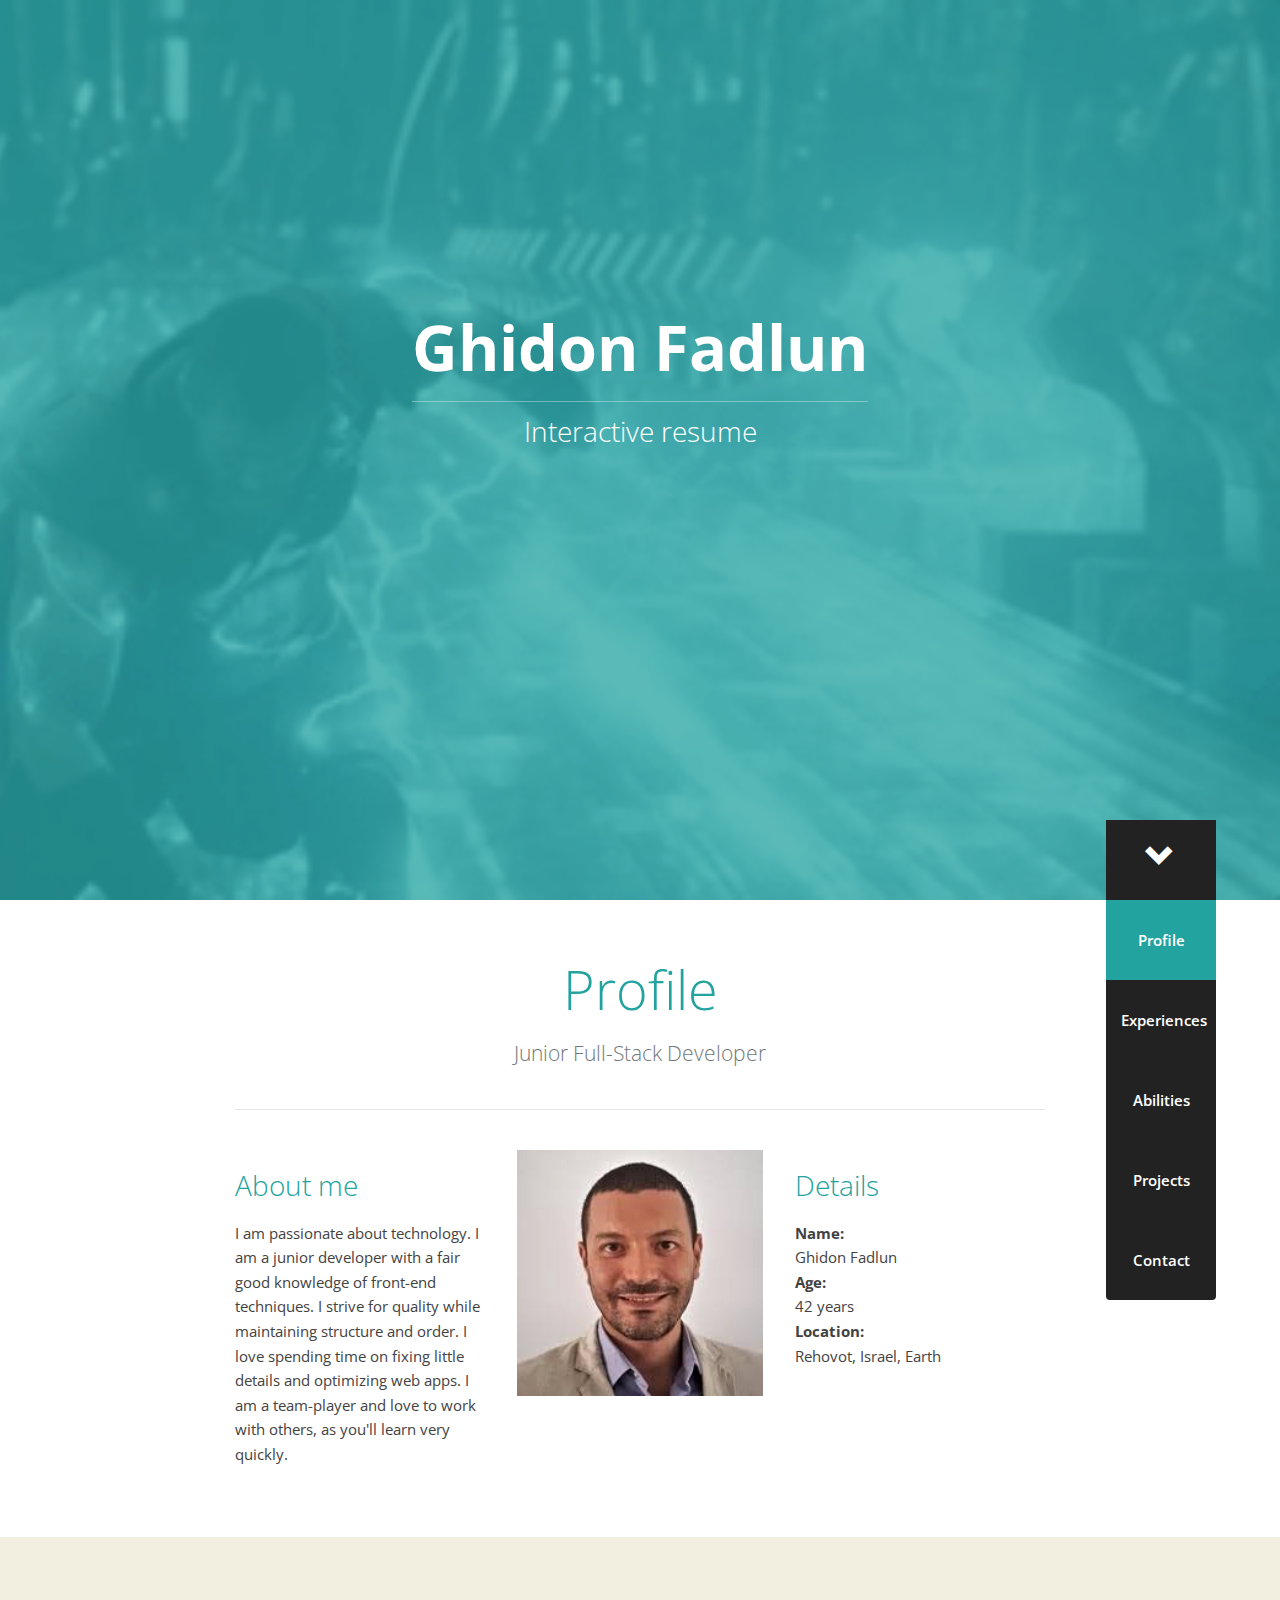
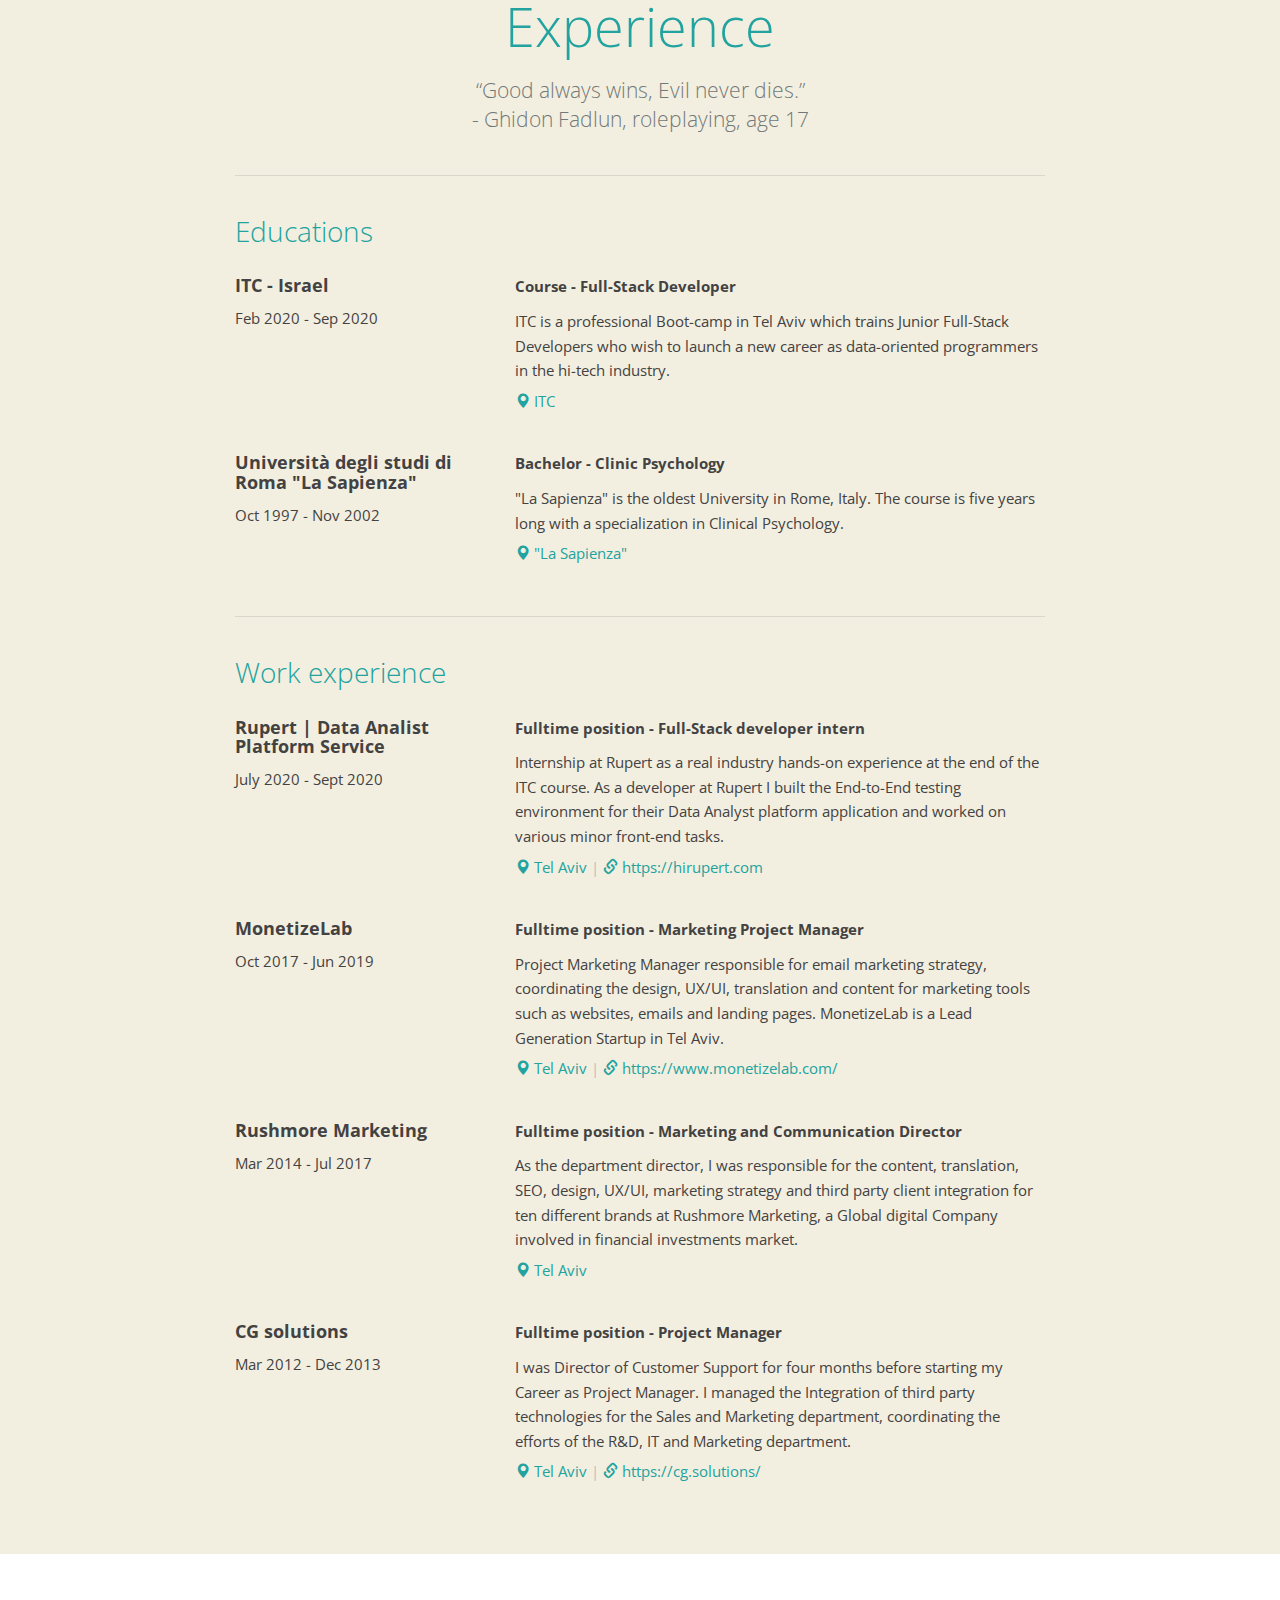
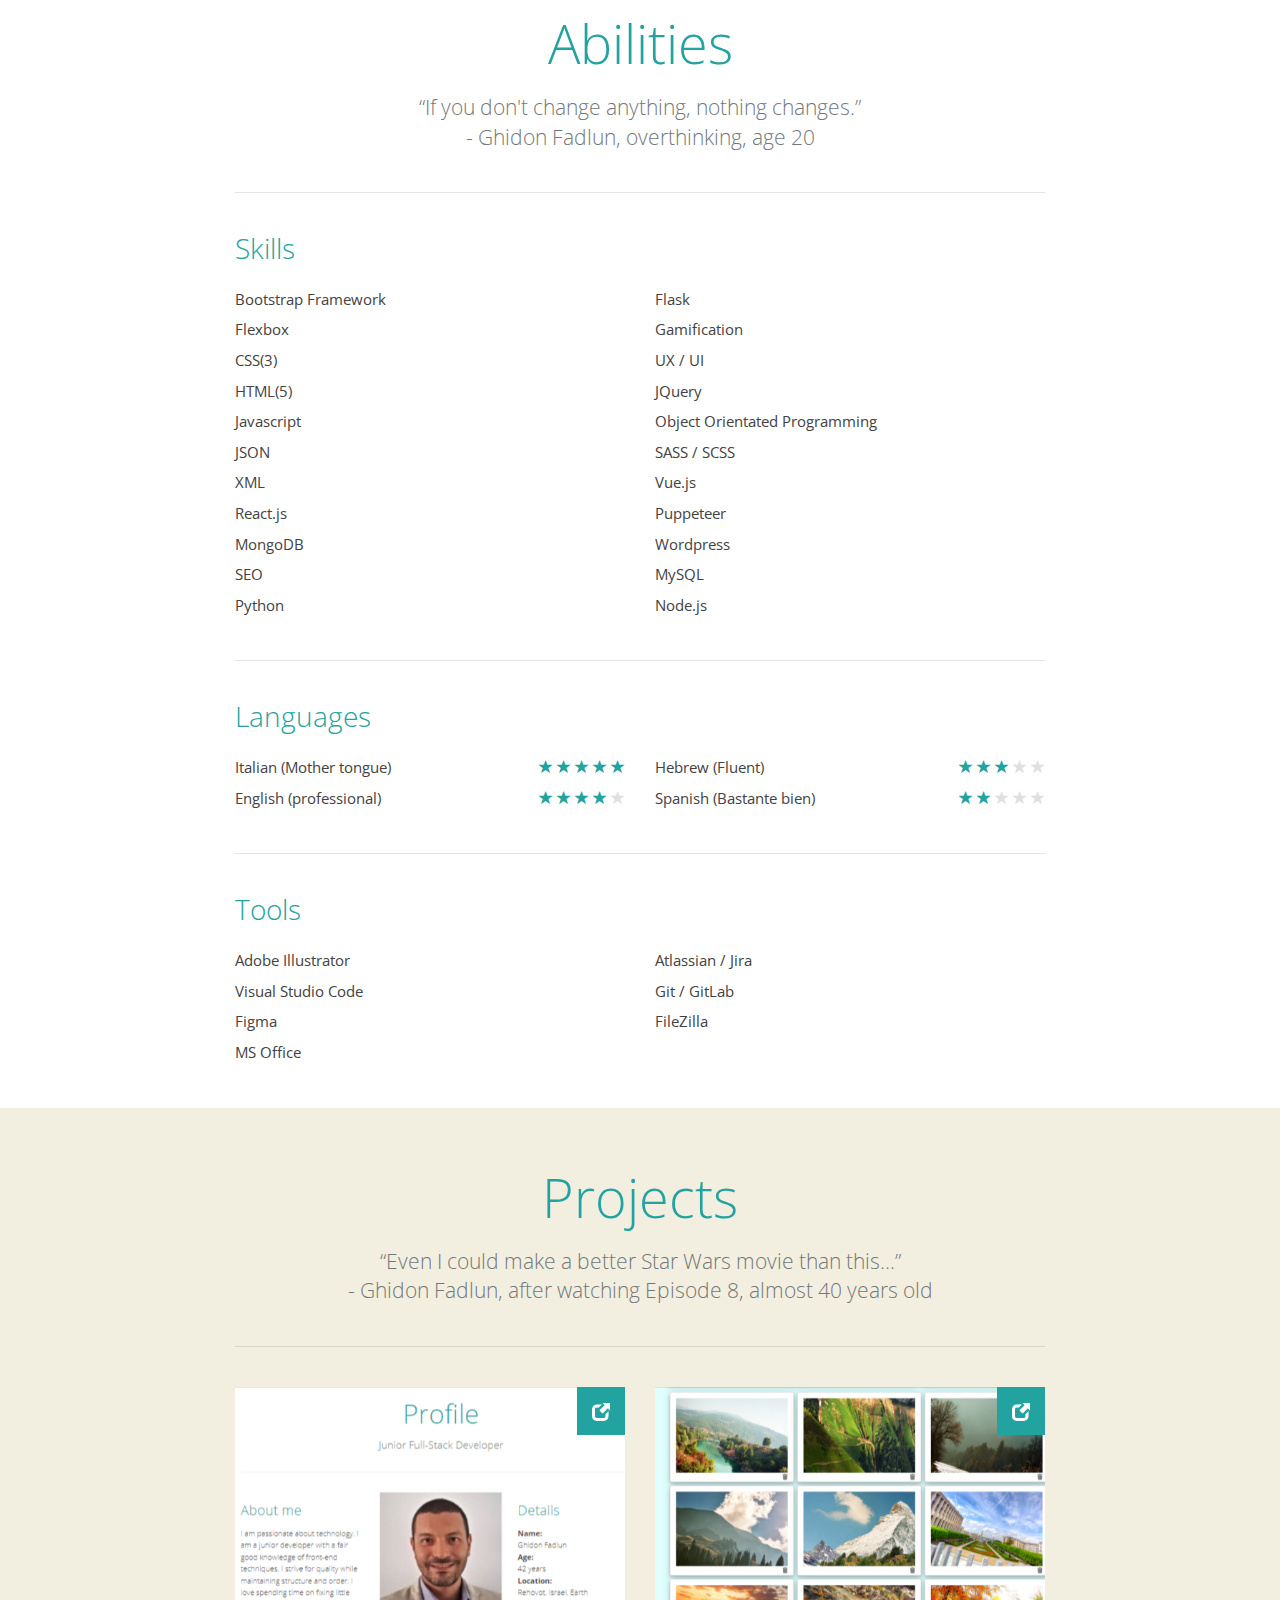
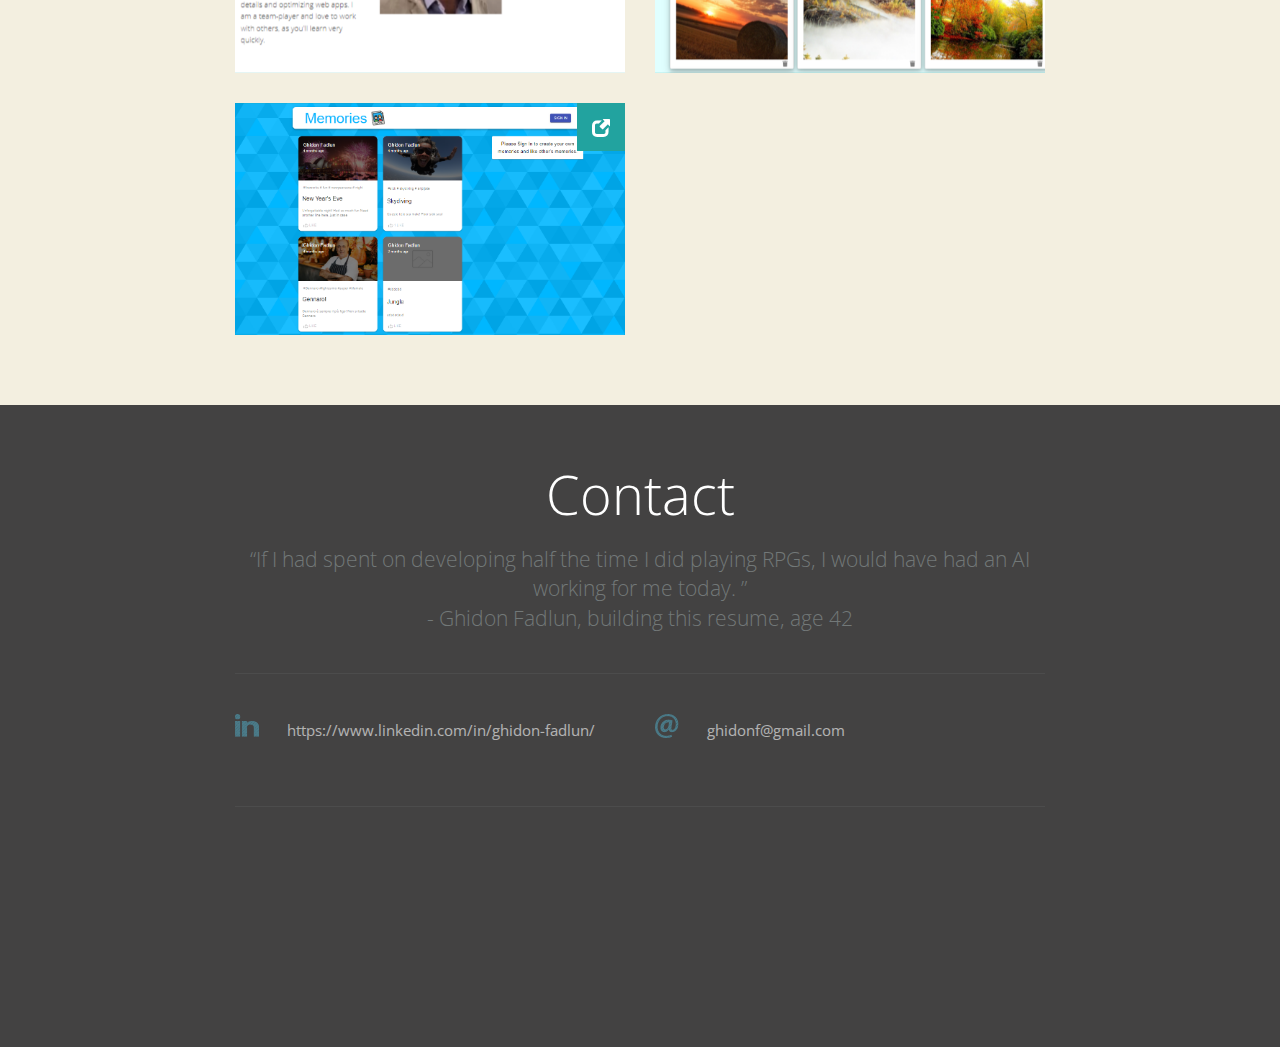
==== commit 9d00f620: "added project memories" ====
--- a/index.html
+++ b/index.html
@@ -1,1287 +1,1237 @@
-
 <!DOCTYPE html>
 <html lang="en">
-	<head>
-		
-		<meta http-equiv="content-type" content="text/html; charset=UTF-8" />
-		<meta http-equiv="content-script-type" content="text/javascript" />
-		<meta http-equiv="content-style-type" content="text/css" />
-		<meta http-equiv="content-language" content="nl" />
-		
-		<meta name="viewport" content="width=device-width, initial-scale=1.0" />
-		
-		<meta name="author" content="Pascal van Gemert" />	
-		<meta name="description" content="I'm Pascal van Gemert, a ninja webdeveloper / creative programmer with good knowledge of front-end technics." />
-		<meta name="keywords" content="Pascal van Gemert, Interactive Resume, PHP programmer, Web developer, Startup, Interactive CV, Resume, CV, Whoopaa, HRMatches, Sanitairwinkel, Algorithms, PHP, MySQL, OOP" />
-		<meta name="robots" content="index, follow" />
-		<meta name="revisit-after" content="14 days" />
-			
-		<title>Ghidon - Full-Stack Developer - Interactive Resume</title>
-		
-		<!-- Bootstrap core CSS -->
-		<link href="https://fonts.googleapis.com/css?family=Open+Sans:300,600,700" rel="stylesheet" type="text/css" />
-		<link href="/css/bootstrap.min.css" rel="stylesheet" />
-		<link href="/style.css" rel="stylesheet" />
-		
-		<link rel="shortcut icon" href="/favicon.ico" type="image/x-icon" />
-		<link rel="icon" href="/favicon.ico" type="image/x-icon" />
-		
-		<!--[if lt IE 9]>
-			<script src="/view/js/html5shiv.js"></script>
-			<script src="/view/js/respond.min.js"></script>
-		<![endif]-->
-		
-		
-	</head>
-	<body data-spy="scroll" data-target="#navbar-example">	 
-		
-			
-		<div id="top" class="jumbotron" data-src="/images/D2Tc.gif" data-position="center right">
-			<div class="container">
-				<h1>Ghidon Fadlun</h1>
-				<p class="lead">Interactive resume</p>
-			</div>
-			
-			<div class="overlay"></div>
-			
-			<a href="#profile" class="scroll-down">	
-				<span class="glyphicon glyphicon-chevron-down"></span>
-			</a>
-		</div>
-		
-		<nav class="navbar navbar-default" id="navbar-example" role="navigation">
-			<!-- Brand and toggle get grouped for better mobile display -->
-			<div class="navbar-header">
-				<button type="button" class="navbar-toggle" data-toggle="collapse" data-target=".navbar-ex1-collapse">
-					<span class="sr-only">Toggle navigation</span>
-					<span class="icon-bar"></span>
-					<span class="icon-bar"></span>
-					<span class="icon-bar"></span>
-				</button>
-			</div>
-
-			<!-- Collect the nav links, forms, and other content for toggling -->
-			<div class="collapse navbar-collapse navbar-ex1-collapse">
-				<ul class="nav navbar-nav">
-					<li class="active"><a href="#profile">Profile</a></li>
-					<li><a href="#experiences">Experiences</a></li>
-					<li><a href="#abilities">Abilities</a></li>
-										<li><a href="#projects">Projects</a></li>
-					<li><a href="#contact">Contact</a></li>
-				</ul>
-			</div><!-- /.navbar-collapse -->
-		</nav>
-		
-		<div class="background-white">
-			<div id="profile" class="container">
-				<h2>Profile</h2>
-<p class="lead">Junior Full-Stack Developer</p>
-
-<hr />
-
-<div class="row">
-	<div class="col-md-4">
-		<h3>About me</h3>
-		<p>
-			I am passionate about technology. I am a junior developer with a fair good knowledge of front-end techniques. I strive for quality while maintaining structure and order. I love spending time on fixing little details and optimizing web apps. I am a team-player and love to work with others, as you'll learn very quickly.</p>
-	</div>
-	<div class="col-md-4 text-center">
-		<img src="/images/Ghidon_Fadlun.png" alt="Ghidon Fadlun" width="246" height="246" />
-	</div>
-	<div class="col-md-4">
-		<h3>Details</h3>
-		<p>
-			<strong>Name:</strong><br />
-			Ghidon Fadlun<br />
-			<strong>Age:</strong><br />
-			42 years<br />
-			<strong>Location:</strong><br />
-			Rehovot, Israel, Earth		</p>
-		
-	</div>
-</div>
-
-			</div>	
-		</div>	
-		
-		<div id="experiences" class="container">
-			<h2>Experience</h2>
-<p class="lead">
-	&ldquo;Good always wins, Evil never dies.&rdquo;<br />- Ghidon Fadlun, roleplaying, age 17
-</p>
-
-<hr />
-
-<!--<div class="alert alert-danger">
+  <head>
+    <meta http-equiv="content-type" content="text/html; charset=UTF-8" />
+    <meta http-equiv="content-script-type" content="text/javascript" />
+    <meta http-equiv="content-style-type" content="text/css" />
+    <meta http-equiv="content-language" content="nl" />
+
+    <meta name="viewport" content="width=device-width, initial-scale=1.0" />
+
+    <meta name="author" content="Pascal van Gemert" />
+    <meta
+      name="description"
+      content="I'm Pascal van Gemert, a ninja webdeveloper / creative programmer with good knowledge of front-end technics."
+    />
+    <meta
+      name="keywords"
+      content="Pascal van Gemert, Interactive Resume, PHP programmer, Web developer, Startup, Interactive CV, Resume, CV, Whoopaa, HRMatches, Sanitairwinkel, Algorithms, PHP, MySQL, OOP"
+    />
+    <meta name="robots" content="index, follow" />
+    <meta name="revisit-after" content="14 days" />
+
+    <title>Ghidon - Full-Stack Developer - Interactive Resume</title>
+
+    <!-- Bootstrap core CSS -->
+    <link
+      href="https://fonts.googleapis.com/css?family=Open+Sans:300,600,700"
+      rel="stylesheet"
+      type="text/css"
+    />
+    <link href="/css/bootstrap.min.css" rel="stylesheet" />
+    <link href="/style.css" rel="stylesheet" />
+
+    <link rel="shortcut icon" href="/favicon.ico" type="image/x-icon" />
+    <link rel="icon" href="/favicon.ico" type="image/x-icon" />
+
+    <!--[if lt IE 9]>
+      <script src="/view/js/html5shiv.js"></script>
+      <script src="/view/js/respond.min.js"></script>
+    <![endif]-->
+  </head>
+  <body data-spy="scroll" data-target="#navbar-example">
+    <div
+      id="top"
+      class="jumbotron"
+      data-src="/images/D2Tc.gif"
+      data-position="center right"
+    >
+      <div class="container">
+        <h1>Ghidon Fadlun</h1>
+        <p class="lead">Interactive resume</p>
+      </div>
+
+      <div class="overlay"></div>
+
+      <a href="#profile" class="scroll-down">
+        <span class="glyphicon glyphicon-chevron-down"></span>
+      </a>
+    </div>
+
+    <nav class="navbar navbar-default" id="navbar-example" role="navigation">
+      <!-- Brand and toggle get grouped for better mobile display -->
+      <div class="navbar-header">
+        <button
+          type="button"
+          class="navbar-toggle"
+          data-toggle="collapse"
+          data-target=".navbar-ex1-collapse"
+        >
+          <span class="sr-only">Toggle navigation</span>
+          <span class="icon-bar"></span>
+          <span class="icon-bar"></span>
+          <span class="icon-bar"></span>
+        </button>
+      </div>
+
+      <!-- Collect the nav links, forms, and other content for toggling -->
+      <div class="collapse navbar-collapse navbar-ex1-collapse">
+        <ul class="nav navbar-nav">
+          <li class="active"><a href="#profile">Profile</a></li>
+          <li><a href="#experiences">Experiences</a></li>
+          <li><a href="#abilities">Abilities</a></li>
+          <li><a href="#projects">Projects</a></li>
+          <li><a href="#contact">Contact</a></li>
+        </ul>
+      </div>
+      <!-- /.navbar-collapse -->
+    </nav>
+
+    <div class="background-white">
+      <div id="profile" class="container">
+        <h2>Profile</h2>
+        <p class="lead">Junior Full-Stack Developer</p>
+
+        <hr />
+
+        <div class="row">
+          <div class="col-md-4">
+            <h3>About me</h3>
+            <p>
+              I am passionate about technology. I am a junior developer with a
+              fair good knowledge of front-end techniques. I strive for quality
+              while maintaining structure and order. I love spending time on
+              fixing little details and optimizing web apps. I am a team-player
+              and love to work with others, as you'll learn very quickly.
+            </p>
+          </div>
+          <div class="col-md-4 text-center">
+            <img
+              src="/images/Ghidon_Fadlun.png"
+              alt="Ghidon Fadlun"
+              width="246"
+              height="246"
+            />
+          </div>
+          <div class="col-md-4">
+            <h3>Details</h3>
+            <p>
+              <strong>Name:</strong><br />
+              Ghidon Fadlun<br />
+              <strong>Age:</strong><br />
+              42 years<br />
+              <strong>Location:</strong><br />
+              Rehovot, Israel, Earth
+            </p>
+          </div>
+        </div>
+      </div>
+    </div>
+
+    <div id="experiences" class="container">
+      <h2>Experience</h2>
+      <p class="lead">
+        &ldquo;Good always wins, Evil never dies.&rdquo;<br />- Ghidon Fadlun,
+        roleplaying, age 17
+      </p>
+
+      <hr />
+
+      <!--<div class="alert alert-danger">
 	<strong>Looking for an awesome new challenge somewhere in the neighborhood of Den Bosch or Amsterdam as a Creative PHP Web Developer. </strong>
 </div>-->
 
-<h3>Educations</h3>
-
-
-<div class="experiences">
-
-					
-	<div class="experience row">
-		<div class="col-md-4">
-			<h4>ITC - Israel</h4>
-			<p class="experience-period">
-				Feb 2020				- 
-				Sep 2020			</p>
-		</div>
-		<div class="col-md-8">
-			<p>
-				<strong>Course - Full-Stack Developer</strong>
-				<span class="hidden-phone">
-					ITC is a professional Boot-camp in Tel Aviv which trains Junior Full-Stack Developers who wish to launch a new career as data-oriented programmers in the hi-tech industry.</span>
-				<span class="experience-details">
-					<span class="location">
-						<span class="glyphicon glyphicon-map-marker"></span>
-						ITC					</span>
-				</span>
-			</p>
-		</div>
-	</div>
-	
-					
-	<div class="experience row">
-		<div class="col-md-4">
-			<h4>Università degli studi di Roma "La Sapienza"</h4>
-			<p class="experience-period">
-				Oct 1997				- 
-				Nov 2002			</p>
-		</div>
-		<div class="col-md-8">
-			<p>
-				<strong>Bachelor - Clinic Psychology</strong>
-				<span class="hidden-phone">
-                    "La Sapienza" is the oldest University in Rome, Italy. The course is five years long with a specialization in Clinical Psychology.
-									</span>
-				<span class="experience-details">
-					<span class="location">
-						<span class="glyphicon glyphicon-map-marker"></span>
-						"La Sapienza"					</span>
-				</span>
-			</p>
-		</div>
-	</div>
-	
-</div>
-	
-	
-
-<hr />
-
-<h3>Work experience</h3>
-
-
-<div class="experiences">
-
-					
-	<div class="experience row">
-		<div class="col-md-4">
-			<h4>Rupert | Data Analist Platform Service</h4>
-			<p class="experience-period">
-				July 2020				- 
-				Sept 2020			</p>
-		</div>
-		<div class="col-md-8">
-			<p>
-				<strong>Fulltime position - Full-Stack developer intern</strong>
-				<span class="hidden-phone">
-					Internship at Rupert as a real industry hands-on experience at the end of the ITC course. As a developer at Rupert I built the End-to-End testing environment for their Data Analyst platform application and worked on various minor front-end tasks. 				</span>
-				<span class="experience-details">
-					<span class="location">
-						<span class="glyphicon glyphicon-map-marker"></span>
-						Tel Aviv					</span>
-					
-										
-					<span class="seperator">|</span>
-					<span class="link">
-						<span class="glyphicon glyphicon-link"></span>
-						<a href="https://hirupert.com" target="_blank">https://hirupert.com</a>
-					</span>
-					
-										
-				</span>
-			</p>
-		</div>
-	</div>
-	
-					
-	<div class="experience row">
-		<div class="col-md-4">
-			<h4>MonetizeLab</h4>
-			<p class="experience-period">
-				Oct 2017				- 
-				Jun 2019			</p>
-		</div>
-		<div class="col-md-8">
-			<p>
-				<strong>Fulltime position - Marketing Project Manager</strong>
-				<span class="hidden-phone">
-					Project Marketing Manager responsible for email marketing strategy, coordinating the design, UX/UI, translation and content for marketing tools such as websites, emails and landing pages. MonetizeLab is a Lead Generation Startup in Tel Aviv.				</span>
-				<span class="experience-details">
-					<span class="location">
-						<span class="glyphicon glyphicon-map-marker"></span>
-						Tel Aviv					</span>
-					
-										
-					<span class="seperator">|</span>
-					<span class="link">
-						<span class="glyphicon glyphicon-link"></span>
-						<a href="https://www.monetizelab.com/" target="_blank">https://www.monetizelab.com/</a>
-					</span>
-					
-										
-				</span>
-			</p>
-		</div>
-	</div>
-	
-					
-	<div class="experience row">
-		<div class="col-md-4">
-			<h4>Rushmore Marketing</h4>
-			<p class="experience-period">
-				Mar 2014				- 
-				Jul 2017			</p>
-		</div>
-		<div class="col-md-8">
-			<p>
-				<strong>Fulltime position - Marketing and Communication Director</strong>
-				<span class="hidden-phone">
-					As the department director, I was responsible for the content, translation, SEO, design, UX/UI, marketing strategy and third party client integration for ten different brands at Rushmore Marketing, a Global digital Company involved in financial investments market.				</span>
-				<span class="experience-details">
-					<span class="location">
-						<span class="glyphicon glyphicon-map-marker"></span>
-						Tel Aviv					</span>
-					
-										
-					<!-- <span class="seperator">|</span>
+      <h3>Educations</h3>
+
+      <div class="experiences">
+        <div class="experience row">
+          <div class="col-md-4">
+            <h4>ITC - Israel</h4>
+            <p class="experience-period">Feb 2020 - Sep 2020</p>
+          </div>
+          <div class="col-md-8">
+            <p>
+              <strong>Course - Full-Stack Developer</strong>
+              <span class="hidden-phone">
+                ITC is a professional Boot-camp in Tel Aviv which trains Junior
+                Full-Stack Developers who wish to launch a new career as
+                data-oriented programmers in the hi-tech industry.</span
+              >
+              <span class="experience-details">
+                <span class="location">
+                  <span class="glyphicon glyphicon-map-marker"></span>
+                  ITC
+                </span>
+              </span>
+            </p>
+          </div>
+        </div>
+
+        <div class="experience row">
+          <div class="col-md-4">
+            <h4>Università degli studi di Roma "La Sapienza"</h4>
+            <p class="experience-period">Oct 1997 - Nov 2002</p>
+          </div>
+          <div class="col-md-8">
+            <p>
+              <strong>Bachelor - Clinic Psychology</strong>
+              <span class="hidden-phone">
+                "La Sapienza" is the oldest University in Rome, Italy. The
+                course is five years long with a specialization in Clinical
+                Psychology.
+              </span>
+              <span class="experience-details">
+                <span class="location">
+                  <span class="glyphicon glyphicon-map-marker"></span>
+                  "La Sapienza"
+                </span>
+              </span>
+            </p>
+          </div>
+        </div>
+      </div>
+
+      <hr />
+
+      <h3>Work experience</h3>
+
+      <div class="experiences">
+        <div class="experience row">
+          <div class="col-md-4">
+            <h4>Rupert | Data Analist Platform Service</h4>
+            <p class="experience-period">July 2020 - Sept 2020</p>
+          </div>
+          <div class="col-md-8">
+            <p>
+              <strong>Fulltime position - Full-Stack developer intern</strong>
+              <span class="hidden-phone">
+                Internship at Rupert as a real industry hands-on experience at
+                the end of the ITC course. As a developer at Rupert I built the
+                End-to-End testing environment for their Data Analyst platform
+                application and worked on various minor front-end tasks.
+              </span>
+              <span class="experience-details">
+                <span class="location">
+                  <span class="glyphicon glyphicon-map-marker"></span>
+                  Tel Aviv
+                </span>
+
+                <span class="seperator">|</span>
+                <span class="link">
+                  <span class="glyphicon glyphicon-link"></span>
+                  <a href="https://hirupert.com" target="_blank"
+                    >https://hirupert.com</a
+                  >
+                </span>
+              </span>
+            </p>
+          </div>
+        </div>
+
+        <div class="experience row">
+          <div class="col-md-4">
+            <h4>MonetizeLab</h4>
+            <p class="experience-period">Oct 2017 - Jun 2019</p>
+          </div>
+          <div class="col-md-8">
+            <p>
+              <strong>Fulltime position - Marketing Project Manager</strong>
+              <span class="hidden-phone">
+                Project Marketing Manager responsible for email marketing
+                strategy, coordinating the design, UX/UI, translation and
+                content for marketing tools such as websites, emails and landing
+                pages. MonetizeLab is a Lead Generation Startup in Tel Aviv.
+              </span>
+              <span class="experience-details">
+                <span class="location">
+                  <span class="glyphicon glyphicon-map-marker"></span>
+                  Tel Aviv
+                </span>
+
+                <span class="seperator">|</span>
+                <span class="link">
+                  <span class="glyphicon glyphicon-link"></span>
+                  <a href="https://www.monetizelab.com/" target="_blank"
+                    >https://www.monetizelab.com/</a
+                  >
+                </span>
+              </span>
+            </p>
+          </div>
+        </div>
+
+        <div class="experience row">
+          <div class="col-md-4">
+            <h4>Rushmore Marketing</h4>
+            <p class="experience-period">Mar 2014 - Jul 2017</p>
+          </div>
+          <div class="col-md-8">
+            <p>
+              <strong
+                >Fulltime position - Marketing and Communication
+                Director</strong
+              >
+              <span class="hidden-phone">
+                As the department director, I was responsible for the content,
+                translation, SEO, design, UX/UI, marketing strategy and third
+                party client integration for ten different brands at Rushmore
+                Marketing, a Global digital Company involved in financial
+                investments market.
+              </span>
+              <span class="experience-details">
+                <span class="location">
+                  <span class="glyphicon glyphicon-map-marker"></span>
+                  Tel Aviv
+                </span>
+
+                <!-- <span class="seperator">|</span>
 					<span class="link">
 						<span class="glyphicon glyphicon-link"></span>
 						<a href="https://digital.caviarcontent.com/" target="_blank">https://digital.caviarcontent.com/</a>
 					</span> -->
-					
-										
-				</span>
-			</p>
-		</div>
-	</div>
-
-	<div class="experience row">
-		<div class="col-md-4">
-			<h4>CG solutions</h4>
-			<p class="experience-period">
-				Mar 2012				- 
-				Dec 2013			</p>
-		</div>
-		<div class="col-md-8">
-			<p>
-				<strong>Fulltime position - Project Manager</strong>
-				<span class="hidden-phone">
-					I was Director of Customer Support for four months before starting my Career as Project Manager. I managed the Integration of third party technologies for the Sales and Marketing department, coordinating the efforts of the R&D, IT and Marketing department.			</span>
-				<span class="experience-details">
-					<span class="location">
-						<span class="glyphicon glyphicon-map-marker"></span>
-						Tel Aviv					</span>
-					
-										
-					<span class="seperator">|</span>
-					<span class="link">
-						<span class="glyphicon glyphicon-link"></span>
-						<a href="https://cg.solutions/" target="_blank">https://cg.solutions/</a>
-					</span>
-					
-										
-				</span>
-			</p>
-		</div>
-	</div>
-
-
-</div>
-	
-		</div>
-		
-		<div class="background-white">
-			<div id="abilities" class="container">
-				<h2>Abilities</h2>
-<p class="lead">
-	&ldquo;If you don't change anything, nothing changes.&rdquo;<br />- Ghidon Fadlun, overthinking, age 20
-</p>
-
-<hr />
-
-<h3>Skills</h3>
-
-<div class="row">
-
-		
-	<div class="col-md-6">
-		<ul class="no-bullets">
-		
-				
-			<li>
-				<span class="ability-title">Bootstrap Framework</span>
-				<!-- <span class="ability-score">
-				
-								
-					<span class="glyphicon glyphicon-star filled"></span>
-					
-								
-					<span class="glyphicon glyphicon-star filled"></span>
-					
-								
-					<span class="glyphicon glyphicon-star filled"></span>
-					
-								
-					<span class="glyphicon glyphicon-star filled"></span>
-					
-								
-					<span class="glyphicon glyphicon-star filled"></span>
-					
-									
-				</span> -->
-			</li>
-
-			<li>
-				<span class="ability-title">Flexbox</span>
-				<!-- <span class="ability-score">
-				
-								
-					<span class="glyphicon glyphicon-star filled"></span>
-					
-								
-					<span class="glyphicon glyphicon-star filled"></span>
-					
-								
-					<span class="glyphicon glyphicon-star filled"></span>
-					
-								
-					<span class="glyphicon glyphicon-star filled"></span>
-					
-								
-					<span class="glyphicon glyphicon-star filled"></span>
-					
-									
-				</span> -->
-			</li>
-			
-					
-				
-			<li>
-				<span class="ability-title">CSS(3)</span>
-				<!-- <span class="ability-score">
-				
-								
-					<span class="glyphicon glyphicon-star filled"></span>
-					
-								
-					<span class="glyphicon glyphicon-star filled"></span>
-					
-								
-					<span class="glyphicon glyphicon-star filled"></span>
-					
-								
-					<span class="glyphicon glyphicon-star filled"></span>
-					
-								
-					<span class="glyphicon glyphicon-star filled"></span>
-					
-									
-				</span> -->
-			</li>
-			
-					
-				
-			<li>
-				<span class="ability-title">HTML(5)</span>
-				<!-- <span class="ability-score">
-				
-								
-					<span class="glyphicon glyphicon-star filled"></span>
-					
-								
-					<span class="glyphicon glyphicon-star filled"></span>
-					
-								
-					<span class="glyphicon glyphicon-star filled"></span>
-					
-								
-					<span class="glyphicon glyphicon-star filled"></span>
-					
-								
-					<span class="glyphicon glyphicon-star filled"></span>
-					
-									
-				</span> -->
-			</li>
-
-			<li>
-				<span class="ability-title">Javascript</span>
-				<!-- <span class="ability-score">
-				
-								
-					<span class="glyphicon glyphicon-star filled"></span>
-					
-								
-					<span class="glyphicon glyphicon-star filled"></span>
-					
-								
-					<span class="glyphicon glyphicon-star filled"></span>
-					
-								
-					<span class="glyphicon glyphicon-star filled"></span>
-					
-								
-					<span class="glyphicon glyphicon-star "></span>
-					
-									
-				</span> -->
-			</li>
-			
-					
-				
-			<li>
-				<span class="ability-title">JSON</span>
-				<!-- <span class="ability-score">
-				
-								
-					<span class="glyphicon glyphicon-star filled"></span>
-					
-								
-					<span class="glyphicon glyphicon-star filled"></span>
-					
-								
-					<span class="glyphicon glyphicon-star filled"></span>
-					
-								
-					<span class="glyphicon glyphicon-star filled"></span>
-					
-								
-					<span class="glyphicon glyphicon-star "></span>
-					
-									
-				</span> -->
-			</li>
-			
-			<li>
-				<span class="ability-title">XML</span>
-				<!-- <span class="ability-score">
-				
-								
-					<span class="glyphicon glyphicon-star filled"></span>
-					
-								
-					<span class="glyphicon glyphicon-star filled"></span>
-					
-								
-					<span class="glyphicon glyphicon-star filled"></span>
-					
-								
-					<span class="glyphicon glyphicon-star filled"></span>
-					
-								
-					<span class="glyphicon glyphicon-star "></span>
-					
-									
-				</span> -->
-			</li>	
-
-			<li>
-				<span class="ability-title">React.js</span>
-				<!-- <span class="ability-score">
-				
-								
-					<span class="glyphicon glyphicon-star filled"></span>
-					
-								
-					<span class="glyphicon glyphicon-star filled"></span>
-					
-								
-					<span class="glyphicon glyphicon-star filled"></span>
-					
-								
-					<span class="glyphicon glyphicon-star filled"></span>
-					
-								
-					<span class="glyphicon glyphicon-star "></span>
-					
-									
-				</span> -->
-			</li>
-
-			<li>
-				<span class="ability-title">MongoDB</span>
-				<!-- <span class="ability-score">
-				
-								
-					<span class="glyphicon glyphicon-star filled"></span>
-					
-								
-					<span class="glyphicon glyphicon-star filled"></span>
-					
-								
-					<span class="glyphicon glyphicon-star filled"></span>
-					
-								
-					<span class="glyphicon glyphicon-star filled"></span>
-					
-								
-					<span class="glyphicon glyphicon-star "></span>
-					
-									
-				</span> -->
-			</li>
-
-			<li>
-				<span class="ability-title">SEO</span>
-				<!-- <span class="ability-score">
-				
-								
-					<span class="glyphicon glyphicon-star filled"></span>
-					
-								
-					<span class="glyphicon glyphicon-star filled"></span>
-					
-								
-					<span class="glyphicon glyphicon-star filled"></span>
-					
-								
-					<span class="glyphicon glyphicon-star filled"></span>
-					
-								
-					<span class="glyphicon glyphicon-star "></span>
-					
-									
-				</span> -->
-			</li>
-			
-			<li>
-				<span class="ability-title">Python</span>
-				<!-- <span class="ability-score">
-				
-								
-					<span class="glyphicon glyphicon-star filled"></span>
-					
-								
-					<span class="glyphicon glyphicon-star filled"></span>
-					
-								
-					<span class="glyphicon glyphicon-star filled"></span>
-					
-								
-					<span class="glyphicon glyphicon-star filled"></span>
-					
-								
-					<span class="glyphicon glyphicon-star "></span>
-					
-									
-				</span> -->
-			</li>
-
-			
-			
-			
-				
-					
-				
-			
-			
-					
-				
-			
-			
-			
-		</ul>
-	</div>
-	<div class="col-md-6">
-		<ul class="no-bullets">
-			
-			<li>
-				<span class="ability-title">Flask</span>
-				<!-- <span class="ability-score">
-				
-								
-					<span class="glyphicon glyphicon-star filled"></span>
-					
-								
-					<span class="glyphicon glyphicon-star filled"></span>
-					
-								
-					<span class="glyphicon glyphicon-star filled"></span>
-					
-								
-					<span class="glyphicon glyphicon-star filled"></span>
-					
-								
-					<span class="glyphicon glyphicon-star "></span>
-					
-									
-				</span> -->
-			</li>
-
-			<li>
-				<span class="ability-title">Gamification</span>
-				<!-- <span class="ability-score">
-				
-								
-					<span class="glyphicon glyphicon-star filled"></span>
-					
-								
-					<span class="glyphicon glyphicon-star filled"></span>
-					
-								
-					<span class="glyphicon glyphicon-star filled"></span>
-					
-								
-					<span class="glyphicon glyphicon-star filled"></span>
-					
-								
-					<span class="glyphicon glyphicon-star "></span>
-					
-									
-				</span> -->
-			</li>
-			
-
-			<li>
-				<span class="ability-title">UX / UI</span>
-				<!-- <span class="ability-score">
-				
-								
-					<span class="glyphicon glyphicon-star filled"></span>
-					
-								
-					<span class="glyphicon glyphicon-star filled"></span>
-					
-								
-					<span class="glyphicon glyphicon-star filled"></span>
-					
-								
-					<span class="glyphicon glyphicon-star filled"></span>
-					
-								
-					<span class="glyphicon glyphicon-star "></span>
-					
-									
-				</span> -->
-			</li>
-			
-			<li>
-				<span class="ability-title">JQuery</span>
-				<!-- <span class="ability-score">
-				
-								
-					<span class="glyphicon glyphicon-star filled"></span>
-					
-								
-					<span class="glyphicon glyphicon-star filled"></span>
-					
-								
-					<span class="glyphicon glyphicon-star filled"></span>
-					
-								
-					<span class="glyphicon glyphicon-star "></span>
-					
-								
-					<span class="glyphicon glyphicon-star "></span>
-					
-									
-				</span> -->
-			</li>
-			
-			
-			
-
-			<li>
-				<span class="ability-title">Object Orientated Programming</span>
-				<!-- <span class="ability-score">
-				
-								
-					<span class="glyphicon glyphicon-star filled"></span>
-					
-								
-					<span class="glyphicon glyphicon-star filled"></span>
-					
-								
-					<span class="glyphicon glyphicon-star filled"></span>
-					
-								
-					<span class="glyphicon glyphicon-star "></span>
-					
-								
-					<span class="glyphicon glyphicon-star "></span>
-					
-									
-				</span> -->
-			</li>
-			
-					
-				
-			<li>
-				<span class="ability-title">SASS / SCSS</span>
-				<!-- <span class="ability-score">
-				
-								
-					<span class="glyphicon glyphicon-star filled"></span>
-					
-								
-					<span class="glyphicon glyphicon-star filled"></span>
-					
-								
-					<span class="glyphicon glyphicon-star filled"></span>
-					
-								
-					<span class="glyphicon glyphicon-star "></span>
-					
-								
-					<span class="glyphicon glyphicon-star "></span>
-					
-									
-				</span> -->
-			</li>
-			
-			<li>
-				<span class="ability-title">Vue.js</span>
-				<!-- <span class="ability-score">
-				
-								
-					<span class="glyphicon glyphicon-star filled"></span>
-					
-								
-					<span class="glyphicon glyphicon-star filled"></span>
-					
-								
-					<span class="glyphicon glyphicon-star filled"></span>
-					
-								
-					<span class="glyphicon glyphicon-star "></span>
-					
-								
-					<span class="glyphicon glyphicon-star "></span>
-					
-									
-				</span> -->
-			</li>
-					
-			<li>
-				<span class="ability-title">Puppeteer</span>
-				<!-- <span class="ability-score">
-				
-								
-					<span class="glyphicon glyphicon-star filled"></span>
-					
-								
-					<span class="glyphicon glyphicon-star filled"></span>
-					
-								
-					<span class="glyphicon glyphicon-star "></span>
-					
-								
-					<span class="glyphicon glyphicon-star "></span>
-					
-								
-					<span class="glyphicon glyphicon-star "></span>
-					
-									
-				</span> -->
-			</li>	
-		
-			
-				
-			<li>
-				<span class="ability-title">Wordpress</span>
-				<!-- <span class="ability-score">
-				
-								
-					<span class="glyphicon glyphicon-star filled"></span>
-					
-								
-					<span class="glyphicon glyphicon-star filled"></span>
-					
-								
-					<span class="glyphicon glyphicon-star "></span>
-					
-								
-					<span class="glyphicon glyphicon-star "></span>
-					
-								
-					<span class="glyphicon glyphicon-star "></span>
-					
-									
-				</span> -->
-			</li>
-			
-			
-				
-			
-
-			<li>
-				<span class="ability-title">MySQL</span>
-				<!-- <span class="ability-score">
-				
-								
-					<span class="glyphicon glyphicon-star filled"></span>
-					
-								
-					<span class="glyphicon glyphicon-star filled"></span>
-					
-								
-					<span class="glyphicon glyphicon-star "></span>
-					
-								
-					<span class="glyphicon glyphicon-star "></span>
-					
-								
-					<span class="glyphicon glyphicon-star "></span>
-					
-									
-				</span> -->
-			</li>
-
-			<li>
-				<span class="ability-title">Node.js</span>
-				<!-- <span class="ability-score">
-				
-								
-					<span class="glyphicon glyphicon-star filled"></span>
-					
-								
-					<span class="glyphicon glyphicon-star filled"></span>
-					
-								
-					<span class="glyphicon glyphicon-star "></span>
-					
-								
-					<span class="glyphicon glyphicon-star "></span>
-					
-								
-					<span class="glyphicon glyphicon-star "></span>
-					
-									
-				</span> -->
-			</li>
-			
-			
-				
-		</ul>
-	</div>
-	
-		
-</div>
-
-
-<hr />
-
-<h3>Languages</h3>
-
-<div class="row">
-
-		
-	<div class="col-md-6">
-		<ul class="no-bullets">
-		
-				
-			<li>
-				<span class="ability-title">Italian (Mother tongue)</span>
-				<span class="ability-score">
-				
-								
-					<span class="glyphicon glyphicon-star filled"></span>
-					
-								
-					<span class="glyphicon glyphicon-star filled"></span>
-					
-								
-					<span class="glyphicon glyphicon-star filled"></span>
-					
-								
-					<span class="glyphicon glyphicon-star filled"></span>
-					
-								
-					<span class="glyphicon glyphicon-star filled"></span>
-					
-									
-				</span>
-			</li>
-			
-					
-				
-			<li>
-				<span class="ability-title">English (professional)</span>
-				<span class="ability-score">
-				
-								
-					<span class="glyphicon glyphicon-star filled"></span>
-					
-								
-					<span class="glyphicon glyphicon-star filled"></span>
-					
-								
-					<span class="glyphicon glyphicon-star filled"></span>
-					
-								
-					<span class="glyphicon glyphicon-star filled"></span>
-					
-								
-					<span class="glyphicon glyphicon-star "></span>
-					
-									
-				</span>
-			</li>
-			
-			 
-			
-		</ul>
-	</div>
-	<div class="col-md-6">
-		<ul class="no-bullets">
-			
-					
-				
-			<li>
-				<span class="ability-title">Hebrew (Fluent)</span>
-				<span class="ability-score">
-				
-								
-					<span class="glyphicon glyphicon-star filled"></span>
-					
-								
-					<span class="glyphicon glyphicon-star filled"></span>
-					
-								
-					<span class="glyphicon glyphicon-star filled"></span>
-					
-								
-					<span class="glyphicon glyphicon-star "></span>
-					
-								
-					<span class="glyphicon glyphicon-star "></span>
-					
-									
-				</span>
-			</li>
-			
-					
-				
-			<li>
-				<span class="ability-title">Spanish (Bastante bien)</span>
-				<span class="ability-score">
-				
-								
-					<span class="glyphicon glyphicon-star filled"></span>
-					
-								
-					<span class="glyphicon glyphicon-star filled"></span>
-					
-								
-					<span class="glyphicon glyphicon-star "></span>
-					
-								
-					<span class="glyphicon glyphicon-star "></span>
-					
-								
-					<span class="glyphicon glyphicon-star "></span>
-					
-									
-				</span>
-			</li>
-			
-					
-				
-		</ul>
-	</div>
-	
-		
-</div>
-
-<hr />
-
-<h3>Tools</h3>
-
-<div class="row">
-		
-	<div class="col-md-6">
-		<ul class="no-bullets">
-			
-			<li>
-				<span class="ability-title">Adobe Illustrator</span>
-				<!-- <span class="ability-score">
-				
-								
-					<span class="glyphicon glyphicon-star filled"></span>
-					
-								
-					<span class="glyphicon glyphicon-star filled"></span>
-					
-								
-					<span class="glyphicon glyphicon-star filled"></span>
-					
-								
-					<span class="glyphicon glyphicon-star filled"></span>
-					
-								
-					<span class="glyphicon glyphicon-star "></span>
-					
-									
-				</span> -->
-			</li>
-				
-			
-			
-			<li>
-				<span class="ability-title">Visual Studio Code</span>
-				<!-- <span class="ability-score">
-				
-								
-					<span class="glyphicon glyphicon-star filled"></span>
-					
-								
-					<span class="glyphicon glyphicon-star filled"></span>
-					
-								
-					<span class="glyphicon glyphicon-star filled"></span>
-					
-								
-					<span class="glyphicon glyphicon-star filled"></span>
-					
-								
-					<span class="glyphicon glyphicon-star "></span>
-					
-									
-				</span> -->
-			</li>
-
-			<li>
-				<span class="ability-title">Figma</span>
-				<!-- <span class="ability-score">
-				
-								
-					<span class="glyphicon glyphicon-star filled"></span>
-					
-								
-					<span class="glyphicon glyphicon-star filled"></span>
-					
-								
-					<span class="glyphicon glyphicon-star filled"></span>
-					
-								
-					<span class="glyphicon glyphicon-star filled"></span>
-					
-								
-					<span class="glyphicon glyphicon-star "></span>
-					
-									
-				</span> -->
-			</li>
-			
-			<li>
-				<span class="ability-title">MS Office</span>
-				<!-- <span class="ability-score">
-				
-								
-					<span class="glyphicon glyphicon-star filled"></span>
-					
-								
-					<span class="glyphicon glyphicon-star filled"></span>
-					
-								
-					<span class="glyphicon glyphicon-star filled"></span>
-					
-								
-					<span class="glyphicon glyphicon-star filled"></span>
-					
-								
-					<span class="glyphicon glyphicon-star "></span>
-					
-									
-				</span> -->
-			</li>
-			
-			 
-			
-		</ul>
-	</div>
-	<div class="col-md-6">
-		<ul class="no-bullets">
-			
-					
-				
-			
-
-			<li>
-				<span class="ability-title">Atlassian / Jira</span>
-				<!-- <span class="ability-score">
-				
-								
-					<span class="glyphicon glyphicon-star filled"></span>
-					
-								
-					<span class="glyphicon glyphicon-star filled"></span>
-					
-								
-					<span class="glyphicon glyphicon-star filled"></span>
-					
-								
-					<span class="glyphicon glyphicon-star filled"></span>
-					
-								
-					<span class="glyphicon glyphicon-star "></span>
-					
-									
-				</span> -->
-			</li>
-
-			<li>
-				<span class="ability-title">Git / GitLab</span>
-				<!-- <span class="ability-score">
-				
-								
-					<span class="glyphicon glyphicon-star filled"></span>
-					
-								
-					<span class="glyphicon glyphicon-star filled"></span>
-					
-								
-					<span class="glyphicon glyphicon-star filled"></span>
-					
-								
-					<span class="glyphicon glyphicon-star filled"></span>
-					
-								
-					<span class="glyphicon glyphicon-star "></span>
-					
-									
-				</span> -->
-			</li>
-
-			
-			<li>
-				<span class="ability-title">FileZilla</span>
-				<!-- <span class="ability-score">
-				
-								
-					<span class="glyphicon glyphicon-star filled"></span>
-					
-								
-					<span class="glyphicon glyphicon-star filled"></span>
-					
-								
-					<span class="glyphicon glyphicon-star filled"></span>
-					
-								
-					<span class="glyphicon glyphicon-star "></span>
-					
-								
-					<span class="glyphicon glyphicon-star "></span>
-					
-									
-				</span> -->
-			</li>
-					
-				
-			
-			
-					
-				
-		</ul>
-	</div>
-	
-	</div>			</div>
-		</div>
-		
-				
-		<div id="projects" class="container">
-			<h2>Projects</h2>
-<p class="lead">
-	&ldquo;Even I could make a better Star Wars movie than this...&rdquo;<br />- Ghidon Fadlun, after watching Episode 8, almost 40 years old
-</p>
-
-<hr />
-
-
-<div class="row">
-
-		
-	<div class="col-md-6 col-sm-12 col-xs-12">
-		<figure class="effect">
-			<img src="/images/Resume.png" alt="Resume" />
-			
-			<figcaption>
-				<h3>This Resume</h3>
-				<p>I needed an Interactive Resume, and here you have it.</p>
-				<p><strong>Tags:</strong> <br />HTML, CSS, Bootstrap</p>
-				<a href="https://ghidon-resume.netlify.app/" target="_blank">View more</a>
-				<span class="icon">
-					<span class="glyphicon glyphicon-new-window"></span>
-				</span>
-			</figcaption> 
-		</figure>
-	</div>
-
-	
-
-		
-	
-
-		
-</div>
-	
-		</div>
-		
-		<div class="background-gray">
-			<div id="contact" class="container">
-				<h2>Contact</h2>
-<p class="lead">
-	&ldquo;If I had spent on developing half the time I did playing RPGs, I would have had an AI working for me today. &rdquo;<br />- Ghidon Fadlun, building this resume, age 42
-</p>
-
-<hr />
-
-<div class="row">
-	<div class="col-md-6">
-		<ul class="no-bullets">
-			
-			<li>
-				<a href="https://www.linkedin.com/in/ghidon-fadlun/" target="_blank">
-					<span class="icon icon-linkedin"></span>
-					https://www.linkedin.com/in/ghidon-fadlun/				</a>
-			</li>
-		</ul>
-	</div>
-	<div class="col-md-6">
-		<ul class="no-bullets">
-			<!--<li>
+              </span>
+            </p>
+          </div>
+        </div>
+
+        <div class="experience row">
+          <div class="col-md-4">
+            <h4>CG solutions</h4>
+            <p class="experience-period">Mar 2012 - Dec 2013</p>
+          </div>
+          <div class="col-md-8">
+            <p>
+              <strong>Fulltime position - Project Manager</strong>
+              <span class="hidden-phone">
+                I was Director of Customer Support for four months before
+                starting my Career as Project Manager. I managed the Integration
+                of third party technologies for the Sales and Marketing
+                department, coordinating the efforts of the R&D, IT and
+                Marketing department.
+              </span>
+              <span class="experience-details">
+                <span class="location">
+                  <span class="glyphicon glyphicon-map-marker"></span>
+                  Tel Aviv
+                </span>
+
+                <span class="seperator">|</span>
+                <span class="link">
+                  <span class="glyphicon glyphicon-link"></span>
+                  <a href="https://cg.solutions/" target="_blank"
+                    >https://cg.solutions/</a
+                  >
+                </span>
+              </span>
+            </p>
+          </div>
+        </div>
+      </div>
+    </div>
+
+    <div class="background-white">
+      <div id="abilities" class="container">
+        <h2>Abilities</h2>
+        <p class="lead">
+          &ldquo;If you don't change anything, nothing changes.&rdquo;<br />-
+          Ghidon Fadlun, overthinking, age 20
+        </p>
+
+        <hr />
+
+        <h3>Skills</h3>
+
+        <div class="row">
+          <div class="col-md-6">
+            <ul class="no-bullets">
+              <li>
+                <span class="ability-title">Bootstrap Framework</span>
+                <!-- <span class="ability-score">
+				
+								
+					<span class="glyphicon glyphicon-star filled"></span>
+					
+								
+					<span class="glyphicon glyphicon-star filled"></span>
+					
+								
+					<span class="glyphicon glyphicon-star filled"></span>
+					
+								
+					<span class="glyphicon glyphicon-star filled"></span>
+					
+								
+					<span class="glyphicon glyphicon-star filled"></span>
+					
+									
+				</span> -->
+              </li>
+
+              <li>
+                <span class="ability-title">Flexbox</span>
+                <!-- <span class="ability-score">
+				
+								
+					<span class="glyphicon glyphicon-star filled"></span>
+					
+								
+					<span class="glyphicon glyphicon-star filled"></span>
+					
+								
+					<span class="glyphicon glyphicon-star filled"></span>
+					
+								
+					<span class="glyphicon glyphicon-star filled"></span>
+					
+								
+					<span class="glyphicon glyphicon-star filled"></span>
+					
+									
+				</span> -->
+              </li>
+
+              <li>
+                <span class="ability-title">CSS(3)</span>
+                <!-- <span class="ability-score">
+				
+								
+					<span class="glyphicon glyphicon-star filled"></span>
+					
+								
+					<span class="glyphicon glyphicon-star filled"></span>
+					
+								
+					<span class="glyphicon glyphicon-star filled"></span>
+					
+								
+					<span class="glyphicon glyphicon-star filled"></span>
+					
+								
+					<span class="glyphicon glyphicon-star filled"></span>
+					
+									
+				</span> -->
+              </li>
+
+              <li>
+                <span class="ability-title">HTML(5)</span>
+                <!-- <span class="ability-score">
+				
+								
+					<span class="glyphicon glyphicon-star filled"></span>
+					
+								
+					<span class="glyphicon glyphicon-star filled"></span>
+					
+								
+					<span class="glyphicon glyphicon-star filled"></span>
+					
+								
+					<span class="glyphicon glyphicon-star filled"></span>
+					
+								
+					<span class="glyphicon glyphicon-star filled"></span>
+					
+									
+				</span> -->
+              </li>
+
+              <li>
+                <span class="ability-title">Javascript</span>
+                <!-- <span class="ability-score">
+				
+								
+					<span class="glyphicon glyphicon-star filled"></span>
+					
+								
+					<span class="glyphicon glyphicon-star filled"></span>
+					
+								
+					<span class="glyphicon glyphicon-star filled"></span>
+					
+								
+					<span class="glyphicon glyphicon-star filled"></span>
+					
+								
+					<span class="glyphicon glyphicon-star "></span>
+					
+									
+				</span> -->
+              </li>
+
+              <li>
+                <span class="ability-title">JSON</span>
+                <!-- <span class="ability-score">
+				
+								
+					<span class="glyphicon glyphicon-star filled"></span>
+					
+								
+					<span class="glyphicon glyphicon-star filled"></span>
+					
+								
+					<span class="glyphicon glyphicon-star filled"></span>
+					
+								
+					<span class="glyphicon glyphicon-star filled"></span>
+					
+								
+					<span class="glyphicon glyphicon-star "></span>
+					
+									
+				</span> -->
+              </li>
+
+              <li>
+                <span class="ability-title">XML</span>
+                <!-- <span class="ability-score">
+				
+								
+					<span class="glyphicon glyphicon-star filled"></span>
+					
+								
+					<span class="glyphicon glyphicon-star filled"></span>
+					
+								
+					<span class="glyphicon glyphicon-star filled"></span>
+					
+								
+					<span class="glyphicon glyphicon-star filled"></span>
+					
+								
+					<span class="glyphicon glyphicon-star "></span>
+					
+									
+				</span> -->
+              </li>
+
+              <li>
+                <span class="ability-title">React.js</span>
+                <!-- <span class="ability-score">
+				
+								
+					<span class="glyphicon glyphicon-star filled"></span>
+					
+								
+					<span class="glyphicon glyphicon-star filled"></span>
+					
+								
+					<span class="glyphicon glyphicon-star filled"></span>
+					
+								
+					<span class="glyphicon glyphicon-star filled"></span>
+					
+								
+					<span class="glyphicon glyphicon-star "></span>
+					
+									
+				</span> -->
+              </li>
+
+              <li>
+                <span class="ability-title">MongoDB</span>
+                <!-- <span class="ability-score">
+				
+								
+					<span class="glyphicon glyphicon-star filled"></span>
+					
+								
+					<span class="glyphicon glyphicon-star filled"></span>
+					
+								
+					<span class="glyphicon glyphicon-star filled"></span>
+					
+								
+					<span class="glyphicon glyphicon-star filled"></span>
+					
+								
+					<span class="glyphicon glyphicon-star "></span>
+					
+									
+				</span> -->
+              </li>
+
+              <li>
+                <span class="ability-title">SEO</span>
+                <!-- <span class="ability-score">
+				
+								
+					<span class="glyphicon glyphicon-star filled"></span>
+					
+								
+					<span class="glyphicon glyphicon-star filled"></span>
+					
+								
+					<span class="glyphicon glyphicon-star filled"></span>
+					
+								
+					<span class="glyphicon glyphicon-star filled"></span>
+					
+								
+					<span class="glyphicon glyphicon-star "></span>
+					
+									
+				</span> -->
+              </li>
+
+              <li>
+                <span class="ability-title">Python</span>
+                <!-- <span class="ability-score">
+				
+								
+					<span class="glyphicon glyphicon-star filled"></span>
+					
+								
+					<span class="glyphicon glyphicon-star filled"></span>
+					
+								
+					<span class="glyphicon glyphicon-star filled"></span>
+					
+								
+					<span class="glyphicon glyphicon-star filled"></span>
+					
+								
+					<span class="glyphicon glyphicon-star "></span>
+					
+									
+				</span> -->
+              </li>
+            </ul>
+          </div>
+          <div class="col-md-6">
+            <ul class="no-bullets">
+              <li>
+                <span class="ability-title">Flask</span>
+                <!-- <span class="ability-score">
+				
+								
+					<span class="glyphicon glyphicon-star filled"></span>
+					
+								
+					<span class="glyphicon glyphicon-star filled"></span>
+					
+								
+					<span class="glyphicon glyphicon-star filled"></span>
+					
+								
+					<span class="glyphicon glyphicon-star filled"></span>
+					
+								
+					<span class="glyphicon glyphicon-star "></span>
+					
+									
+				</span> -->
+              </li>
+
+              <li>
+                <span class="ability-title">Gamification</span>
+                <!-- <span class="ability-score">
+				
+								
+					<span class="glyphicon glyphicon-star filled"></span>
+					
+								
+					<span class="glyphicon glyphicon-star filled"></span>
+					
+								
+					<span class="glyphicon glyphicon-star filled"></span>
+					
+								
+					<span class="glyphicon glyphicon-star filled"></span>
+					
+								
+					<span class="glyphicon glyphicon-star "></span>
+					
+									
+				</span> -->
+              </li>
+
+              <li>
+                <span class="ability-title">UX / UI</span>
+                <!-- <span class="ability-score">
+				
+								
+					<span class="glyphicon glyphicon-star filled"></span>
+					
+								
+					<span class="glyphicon glyphicon-star filled"></span>
+					
+								
+					<span class="glyphicon glyphicon-star filled"></span>
+					
+								
+					<span class="glyphicon glyphicon-star filled"></span>
+					
+								
+					<span class="glyphicon glyphicon-star "></span>
+					
+									
+				</span> -->
+              </li>
+
+              <li>
+                <span class="ability-title">JQuery</span>
+                <!-- <span class="ability-score">
+				
+								
+					<span class="glyphicon glyphicon-star filled"></span>
+					
+								
+					<span class="glyphicon glyphicon-star filled"></span>
+					
+								
+					<span class="glyphicon glyphicon-star filled"></span>
+					
+								
+					<span class="glyphicon glyphicon-star "></span>
+					
+								
+					<span class="glyphicon glyphicon-star "></span>
+					
+									
+				</span> -->
+              </li>
+
+              <li>
+                <span class="ability-title">Object Orientated Programming</span>
+                <!-- <span class="ability-score">
+				
+								
+					<span class="glyphicon glyphicon-star filled"></span>
+					
+								
+					<span class="glyphicon glyphicon-star filled"></span>
+					
+								
+					<span class="glyphicon glyphicon-star filled"></span>
+					
+								
+					<span class="glyphicon glyphicon-star "></span>
+					
+								
+					<span class="glyphicon glyphicon-star "></span>
+					
+									
+				</span> -->
+              </li>
+
+              <li>
+                <span class="ability-title">SASS / SCSS</span>
+                <!-- <span class="ability-score">
+				
+								
+					<span class="glyphicon glyphicon-star filled"></span>
+					
+								
+					<span class="glyphicon glyphicon-star filled"></span>
+					
+								
+					<span class="glyphicon glyphicon-star filled"></span>
+					
+								
+					<span class="glyphicon glyphicon-star "></span>
+					
+								
+					<span class="glyphicon glyphicon-star "></span>
+					
+									
+				</span> -->
+              </li>
+
+              <li>
+                <span class="ability-title">Vue.js</span>
+                <!-- <span class="ability-score">
+				
+								
+					<span class="glyphicon glyphicon-star filled"></span>
+					
+								
+					<span class="glyphicon glyphicon-star filled"></span>
+					
+								
+					<span class="glyphicon glyphicon-star filled"></span>
+					
+								
+					<span class="glyphicon glyphicon-star "></span>
+					
+								
+					<span class="glyphicon glyphicon-star "></span>
+					
+									
+				</span> -->
+              </li>
+
+              <li>
+                <span class="ability-title">Puppeteer</span>
+                <!-- <span class="ability-score">
+				
+								
+					<span class="glyphicon glyphicon-star filled"></span>
+					
+								
+					<span class="glyphicon glyphicon-star filled"></span>
+					
+								
+					<span class="glyphicon glyphicon-star "></span>
+					
+								
+					<span class="glyphicon glyphicon-star "></span>
+					
+								
+					<span class="glyphicon glyphicon-star "></span>
+					
+									
+				</span> -->
+              </li>
+
+              <li>
+                <span class="ability-title">Wordpress</span>
+                <!-- <span class="ability-score">
+				
+								
+					<span class="glyphicon glyphicon-star filled"></span>
+					
+								
+					<span class="glyphicon glyphicon-star filled"></span>
+					
+								
+					<span class="glyphicon glyphicon-star "></span>
+					
+								
+					<span class="glyphicon glyphicon-star "></span>
+					
+								
+					<span class="glyphicon glyphicon-star "></span>
+					
+									
+				</span> -->
+              </li>
+
+              <li>
+                <span class="ability-title">MySQL</span>
+                <!-- <span class="ability-score">
+				
+								
+					<span class="glyphicon glyphicon-star filled"></span>
+					
+								
+					<span class="glyphicon glyphicon-star filled"></span>
+					
+								
+					<span class="glyphicon glyphicon-star "></span>
+					
+								
+					<span class="glyphicon glyphicon-star "></span>
+					
+								
+					<span class="glyphicon glyphicon-star "></span>
+					
+									
+				</span> -->
+              </li>
+
+              <li>
+                <span class="ability-title">Node.js</span>
+                <!-- <span class="ability-score">
+				
+								
+					<span class="glyphicon glyphicon-star filled"></span>
+					
+								
+					<span class="glyphicon glyphicon-star filled"></span>
+					
+								
+					<span class="glyphicon glyphicon-star "></span>
+					
+								
+					<span class="glyphicon glyphicon-star "></span>
+					
+								
+					<span class="glyphicon glyphicon-star "></span>
+					
+									
+				</span> -->
+              </li>
+            </ul>
+          </div>
+        </div>
+
+        <hr />
+
+        <h3>Languages</h3>
+
+        <div class="row">
+          <div class="col-md-6">
+            <ul class="no-bullets">
+              <li>
+                <span class="ability-title">Italian (Mother tongue)</span>
+                <span class="ability-score">
+                  <span class="glyphicon glyphicon-star filled"></span>
+
+                  <span class="glyphicon glyphicon-star filled"></span>
+
+                  <span class="glyphicon glyphicon-star filled"></span>
+
+                  <span class="glyphicon glyphicon-star filled"></span>
+
+                  <span class="glyphicon glyphicon-star filled"></span>
+                </span>
+              </li>
+
+              <li>
+                <span class="ability-title">English (professional)</span>
+                <span class="ability-score">
+                  <span class="glyphicon glyphicon-star filled"></span>
+
+                  <span class="glyphicon glyphicon-star filled"></span>
+
+                  <span class="glyphicon glyphicon-star filled"></span>
+
+                  <span class="glyphicon glyphicon-star filled"></span>
+
+                  <span class="glyphicon glyphicon-star"></span>
+                </span>
+              </li>
+            </ul>
+          </div>
+          <div class="col-md-6">
+            <ul class="no-bullets">
+              <li>
+                <span class="ability-title">Hebrew (Fluent)</span>
+                <span class="ability-score">
+                  <span class="glyphicon glyphicon-star filled"></span>
+
+                  <span class="glyphicon glyphicon-star filled"></span>
+
+                  <span class="glyphicon glyphicon-star filled"></span>
+
+                  <span class="glyphicon glyphicon-star"></span>
+
+                  <span class="glyphicon glyphicon-star"></span>
+                </span>
+              </li>
+
+              <li>
+                <span class="ability-title">Spanish (Bastante bien)</span>
+                <span class="ability-score">
+                  <span class="glyphicon glyphicon-star filled"></span>
+
+                  <span class="glyphicon glyphicon-star filled"></span>
+
+                  <span class="glyphicon glyphicon-star"></span>
+
+                  <span class="glyphicon glyphicon-star"></span>
+
+                  <span class="glyphicon glyphicon-star"></span>
+                </span>
+              </li>
+            </ul>
+          </div>
+        </div>
+
+        <hr />
+
+        <h3>Tools</h3>
+
+        <div class="row">
+          <div class="col-md-6">
+            <ul class="no-bullets">
+              <li>
+                <span class="ability-title">Adobe Illustrator</span>
+                <!-- <span class="ability-score">
+				
+								
+					<span class="glyphicon glyphicon-star filled"></span>
+					
+								
+					<span class="glyphicon glyphicon-star filled"></span>
+					
+								
+					<span class="glyphicon glyphicon-star filled"></span>
+					
+								
+					<span class="glyphicon glyphicon-star filled"></span>
+					
+								
+					<span class="glyphicon glyphicon-star "></span>
+					
+									
+				</span> -->
+              </li>
+
+              <li>
+                <span class="ability-title">Visual Studio Code</span>
+                <!-- <span class="ability-score">
+				
+								
+					<span class="glyphicon glyphicon-star filled"></span>
+					
+								
+					<span class="glyphicon glyphicon-star filled"></span>
+					
+								
+					<span class="glyphicon glyphicon-star filled"></span>
+					
+								
+					<span class="glyphicon glyphicon-star filled"></span>
+					
+								
+					<span class="glyphicon glyphicon-star "></span>
+					
+									
+				</span> -->
+              </li>
+
+              <li>
+                <span class="ability-title">Figma</span>
+                <!-- <span class="ability-score">
+				
+								
+					<span class="glyphicon glyphicon-star filled"></span>
+					
+								
+					<span class="glyphicon glyphicon-star filled"></span>
+					
+								
+					<span class="glyphicon glyphicon-star filled"></span>
+					
+								
+					<span class="glyphicon glyphicon-star filled"></span>
+					
+								
+					<span class="glyphicon glyphicon-star "></span>
+					
+									
+				</span> -->
+              </li>
+
+              <li>
+                <span class="ability-title">MS Office</span>
+                <!-- <span class="ability-score">
+				
+								
+					<span class="glyphicon glyphicon-star filled"></span>
+					
+								
+					<span class="glyphicon glyphicon-star filled"></span>
+					
+								
+					<span class="glyphicon glyphicon-star filled"></span>
+					
+								
+					<span class="glyphicon glyphicon-star filled"></span>
+					
+								
+					<span class="glyphicon glyphicon-star "></span>
+					
+									
+				</span> -->
+              </li>
+            </ul>
+          </div>
+          <div class="col-md-6">
+            <ul class="no-bullets">
+              <li>
+                <span class="ability-title">Atlassian / Jira</span>
+                <!-- <span class="ability-score">
+				
+								
+					<span class="glyphicon glyphicon-star filled"></span>
+					
+								
+					<span class="glyphicon glyphicon-star filled"></span>
+					
+								
+					<span class="glyphicon glyphicon-star filled"></span>
+					
+								
+					<span class="glyphicon glyphicon-star filled"></span>
+					
+								
+					<span class="glyphicon glyphicon-star "></span>
+					
+									
+				</span> -->
+              </li>
+
+              <li>
+                <span class="ability-title">Git / GitLab</span>
+                <!-- <span class="ability-score">
+				
+								
+					<span class="glyphicon glyphicon-star filled"></span>
+					
+								
+					<span class="glyphicon glyphicon-star filled"></span>
+					
+								
+					<span class="glyphicon glyphicon-star filled"></span>
+					
+								
+					<span class="glyphicon glyphicon-star filled"></span>
+					
+								
+					<span class="glyphicon glyphicon-star "></span>
+					
+									
+				</span> -->
+              </li>
+
+              <li>
+                <span class="ability-title">FileZilla</span>
+                <!-- <span class="ability-score">
+				
+								
+					<span class="glyphicon glyphicon-star filled"></span>
+					
+								
+					<span class="glyphicon glyphicon-star filled"></span>
+					
+								
+					<span class="glyphicon glyphicon-star filled"></span>
+					
+								
+					<span class="glyphicon glyphicon-star "></span>
+					
+								
+					<span class="glyphicon glyphicon-star "></span>
+					
+									
+				</span> -->
+              </li>
+            </ul>
+          </div>
+        </div>
+      </div>
+    </div>
+
+    <div id="projects" class="container">
+      <h2>Projects</h2>
+      <p class="lead">
+        &ldquo;Even I could make a better Star Wars movie than this...&rdquo;<br />-
+        Ghidon Fadlun, after watching Episode 8, almost 40 years old
+      </p>
+
+      <hr />
+
+      <div class="row">
+        <div class="col-md-6 col-sm-12 col-xs-12">
+          <figure class="effect">
+            <img src="/images/Resume.PNG" alt="Resume" />
+
+            <figcaption>
+              <h3>This Resume</h3>
+              <p>I needed an Interactive Resume, and here you have it.</p>
+              <p><strong>Tags:</strong> <br />HTML, CSS, Bootstrap</p>
+              <a href="https://ghidon-resume.netlify.app/" target="_blank"
+                >View more</a
+              >
+              <span class="icon">
+                <span class="glyphicon glyphicon-new-window"></span>
+              </span>
+            </figcaption>
+          </figure>
+        </div>
+
+        <div class="col-md-6 col-sm-12 col-xs-12">
+          <figure class="effect">
+            <img src="/images/Gallery.PNG" alt="Resume" />
+
+            <figcaption>
+              <h3>A demo Gallery</h3>
+              <p>
+                A gallery built in React, responsive, with a slider on click and
+                some animation.
+              </p>
+              <p>
+                <strong>Tags:</strong> <br />HTML, CSS, Bootstrap, React,
+                Rest-API
+              </p>
+              <a href="https://mygallery-demo.herokuapp.com/" target="_blank"
+                >View more</a
+              >
+              <span class="icon">
+                <span class="glyphicon glyphicon-new-window"></span>
+              </span>
+            </figcaption>
+          </figure>
+        </div>
+
+        <div class="col-md-6 col-sm-12 col-xs-12">
+          <figure class="effect">
+            <img src="/images/Memories.PNG" alt="Resume" />
+
+            <figcaption>
+              <h3>This Resume</h3>
+              <p>I needed an Interactive Resume, and here you have it.</p>
+              <p><strong>Tags:</strong> <br />HTML, CSS, Bootstrap</p>
+              <a href="https://ghidon-memories.netlify.app/" target="_blank"
+                >View more</a
+              >
+              <span class="icon">
+                <span class="glyphicon glyphicon-new-window"></span>
+              </span>
+            </figcaption>
+          </figure>
+        </div>
+      </div>
+    </div>
+
+    <div class="background-gray">
+      <div id="contact" class="container">
+        <h2>Contact</h2>
+        <p class="lead">
+          &ldquo;If I had spent on developing half the time I did playing RPGs,
+          I would have had an AI working for me today. &rdquo;<br />- Ghidon
+          Fadlun, building this resume, age 42
+        </p>
+
+        <hr />
+
+        <div class="row">
+          <div class="col-md-6">
+            <ul class="no-bullets">
+              <li>
+                <a
+                  href="https://www.linkedin.com/in/ghidon-fadlun/"
+                  target="_blank"
+                >
+                  <span class="icon icon-linkedin"></span>
+                  https://www.linkedin.com/in/ghidon-fadlun/
+                </a>
+              </li>
+            </ul>
+          </div>
+          <div class="col-md-6">
+            <ul class="no-bullets">
+              <!--<li>
 				<a href="javascript:void(0);">
 					<span class="icon icon-skype"></span>
 					pascalvgemert				</a>
 			</li>-->
-			<li>
-				<a href="mailto:moc.liamg@fnodihg">
-					<span class="icon icon-email"></span>
-					<span style="unicode-bidi:bidi-override; direction: rtl;">
-						moc.liamg@fnodihg				</span>
-				</a>
-			</li>
-		</ul>
-	</div>
-</div>
-
-<hr />
-
-			</div>
-		</div>
-		
-	<!-- /.modal -->		
-		<!-- Bootstrap core JavaScript -->
-		<script type="text/javascript" src="https://ajax.googleapis.com/ajax/libs/jquery/1.10.2/jquery.min.js"></script>
-		<script type="text/javascript" src="/js/script.js"></script>
-		<script type="text/javascript" src="/js/bootstrap.min.js"></script>
-		
-		
-	
-	</body>
-</html>+              <li>
+                <a href="mailto:moc.liamg@fnodihg">
+                  <span class="icon icon-email"></span>
+                  <span style="unicode-bidi: bidi-override; direction: rtl">
+                    moc.liamg@fnodihg
+                  </span>
+                </a>
+              </li>
+            </ul>
+          </div>
+        </div>
+
+        <hr />
+      </div>
+    </div>
+
+    <!-- /.modal -->
+    <!-- Bootstrap core JavaScript -->
+    <script
+      type="text/javascript"
+      src="https://ajax.googleapis.com/ajax/libs/jquery/1.10.2/jquery.min.js"
+    ></script>
+    <script type="text/javascript" src="/js/script.js"></script>
+    <script type="text/javascript" src="/js/bootstrap.min.js"></script>
+  </body>
+</html>
